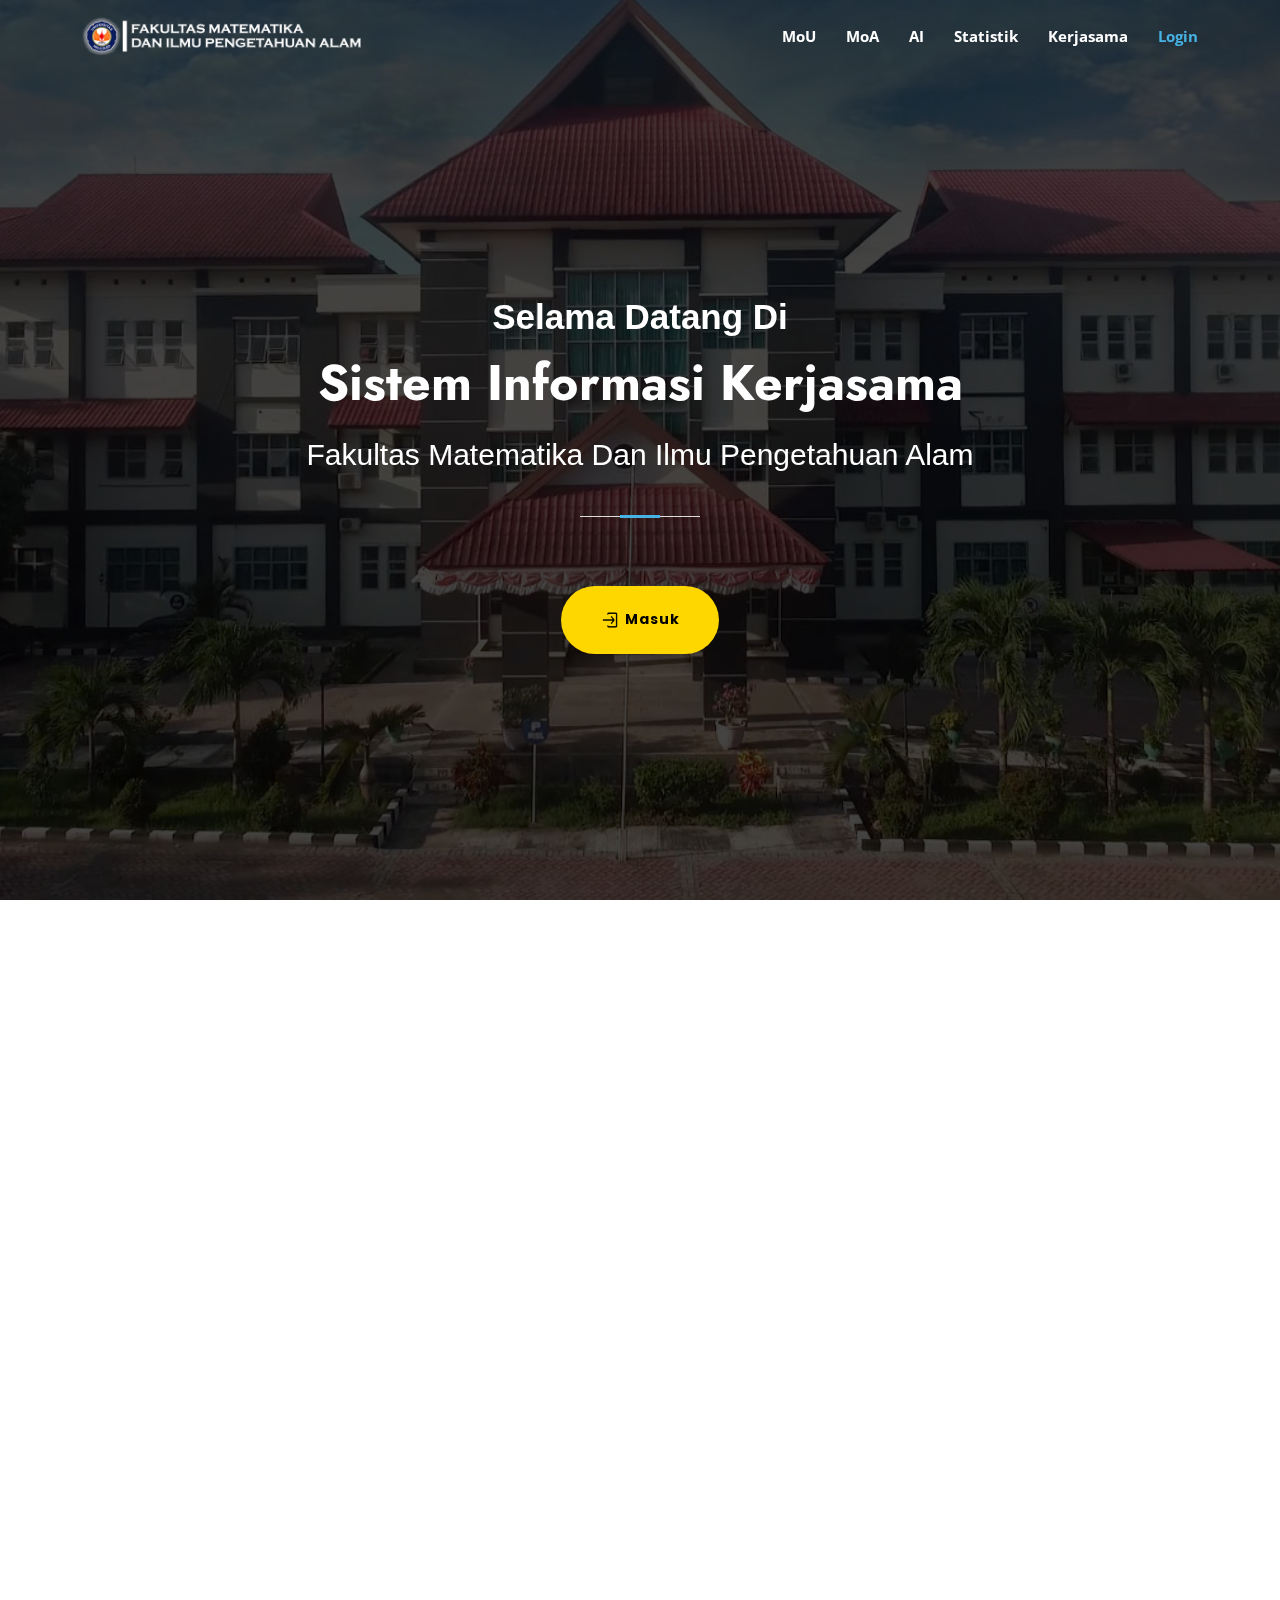
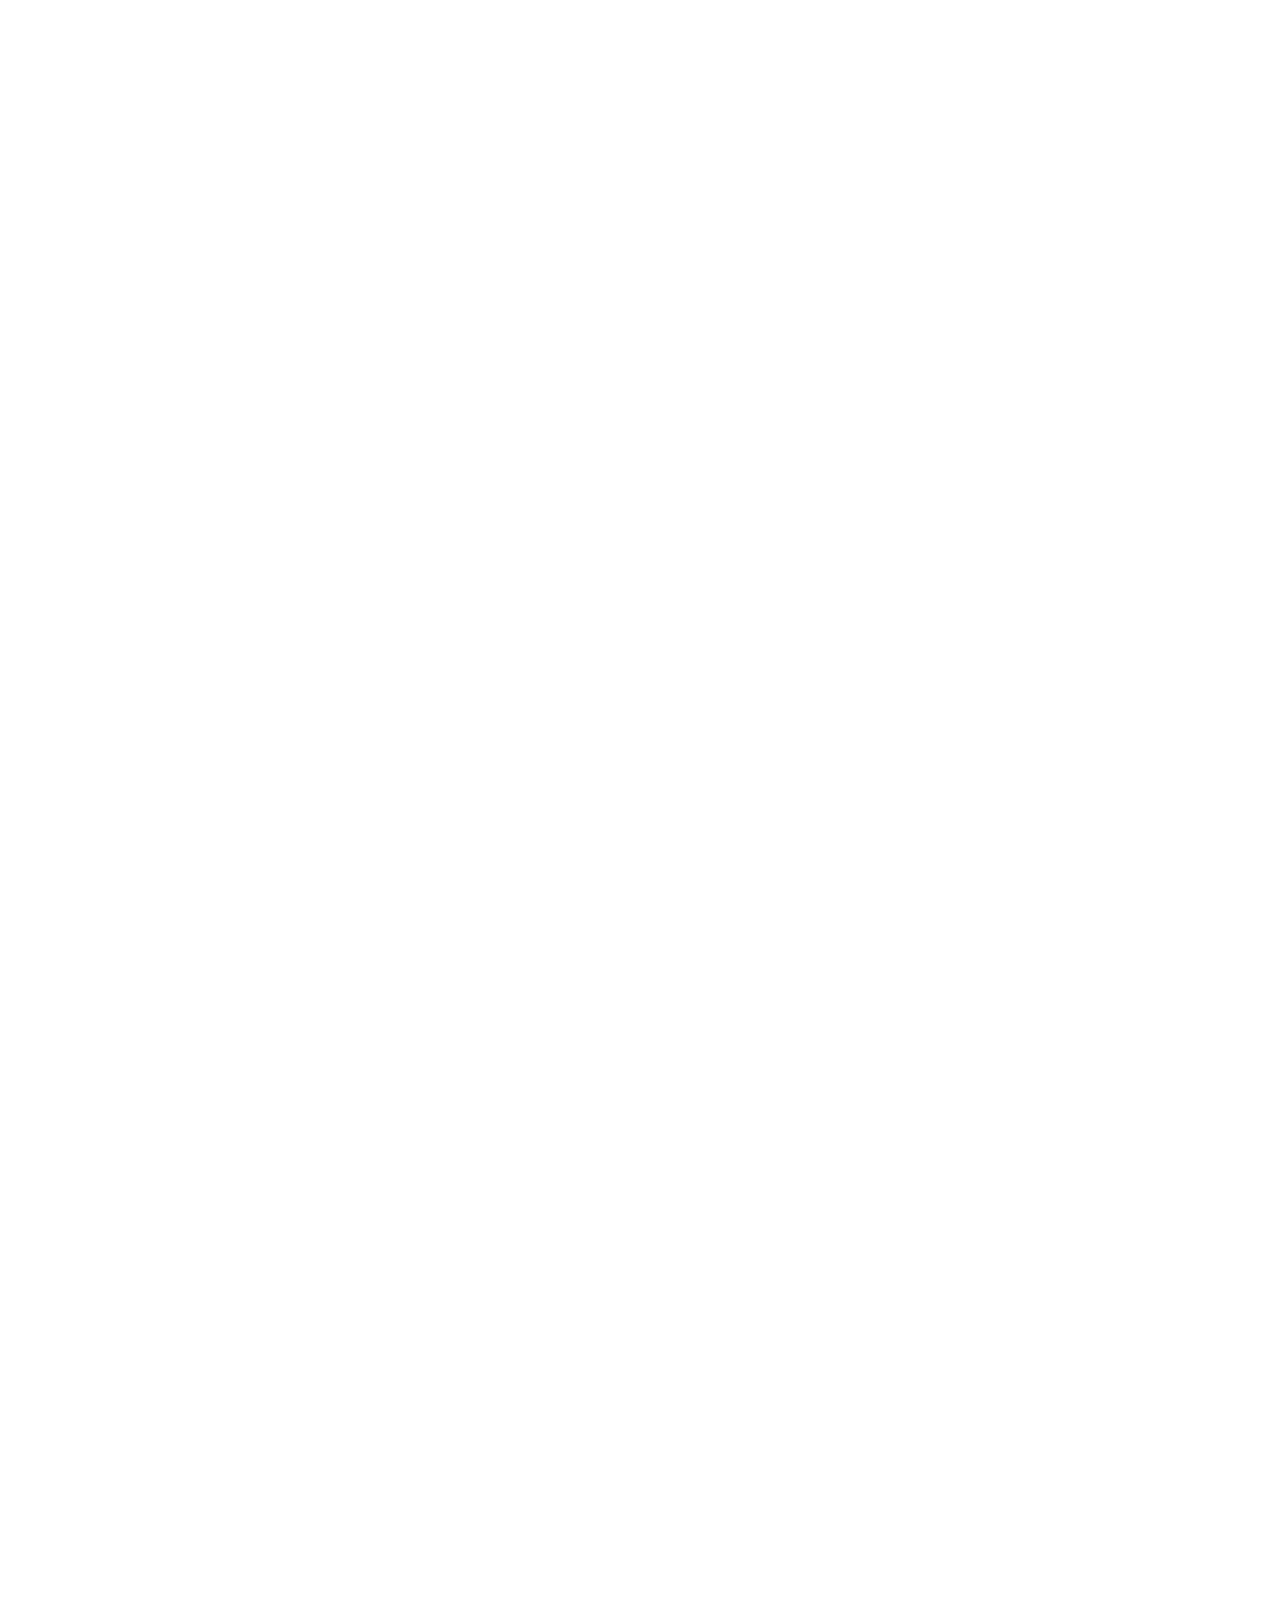
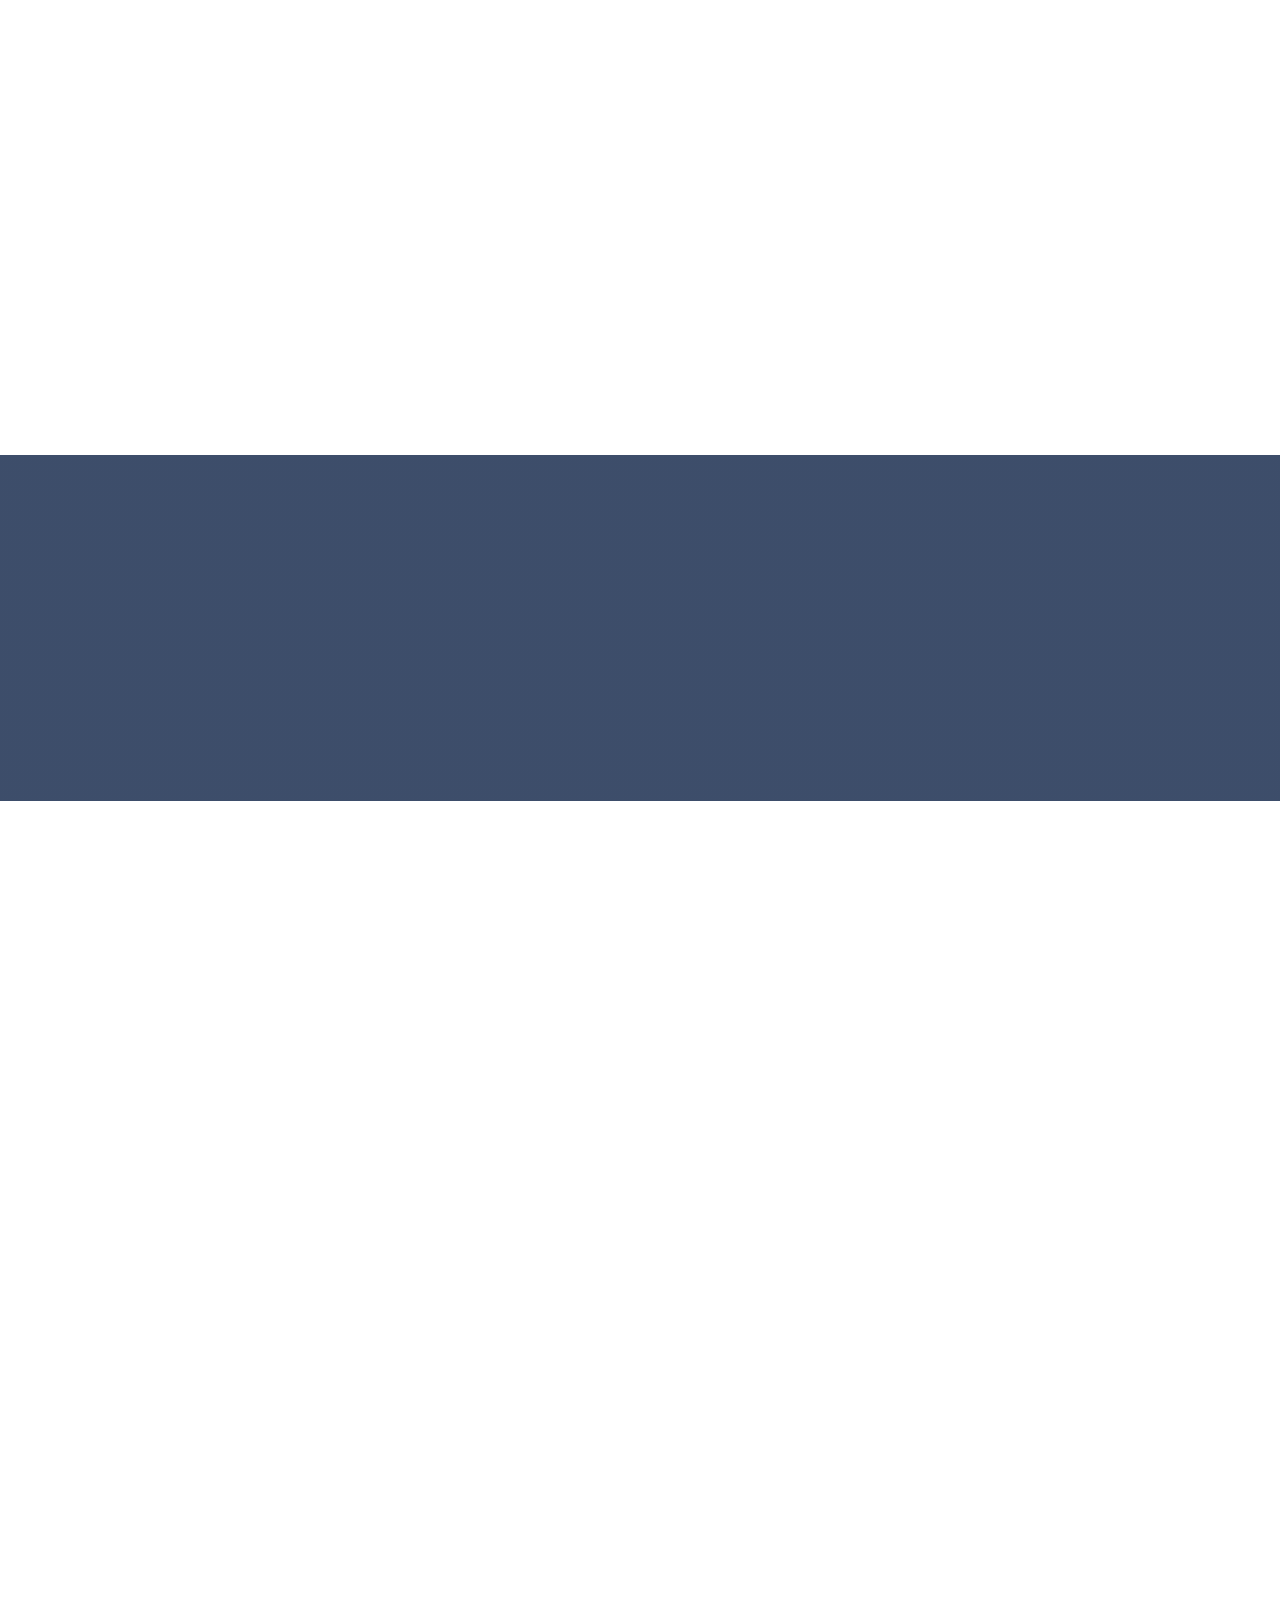
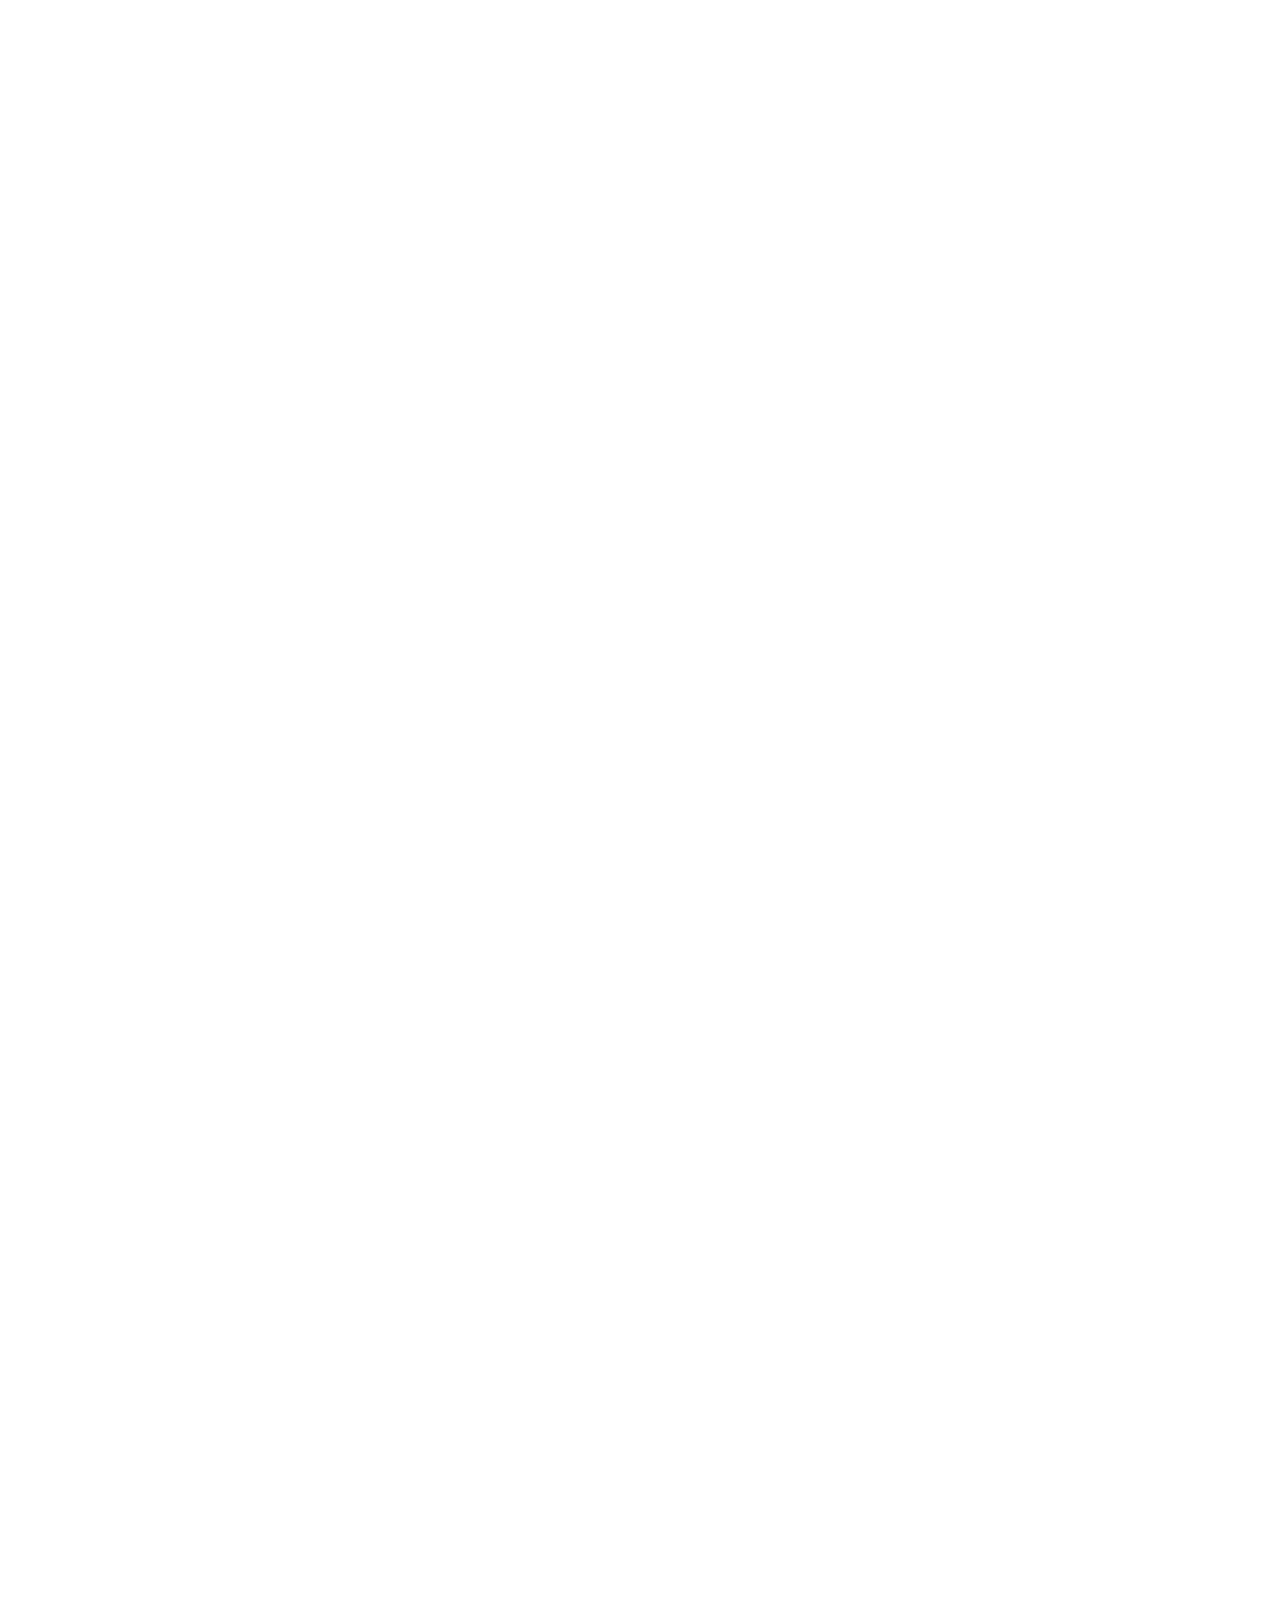
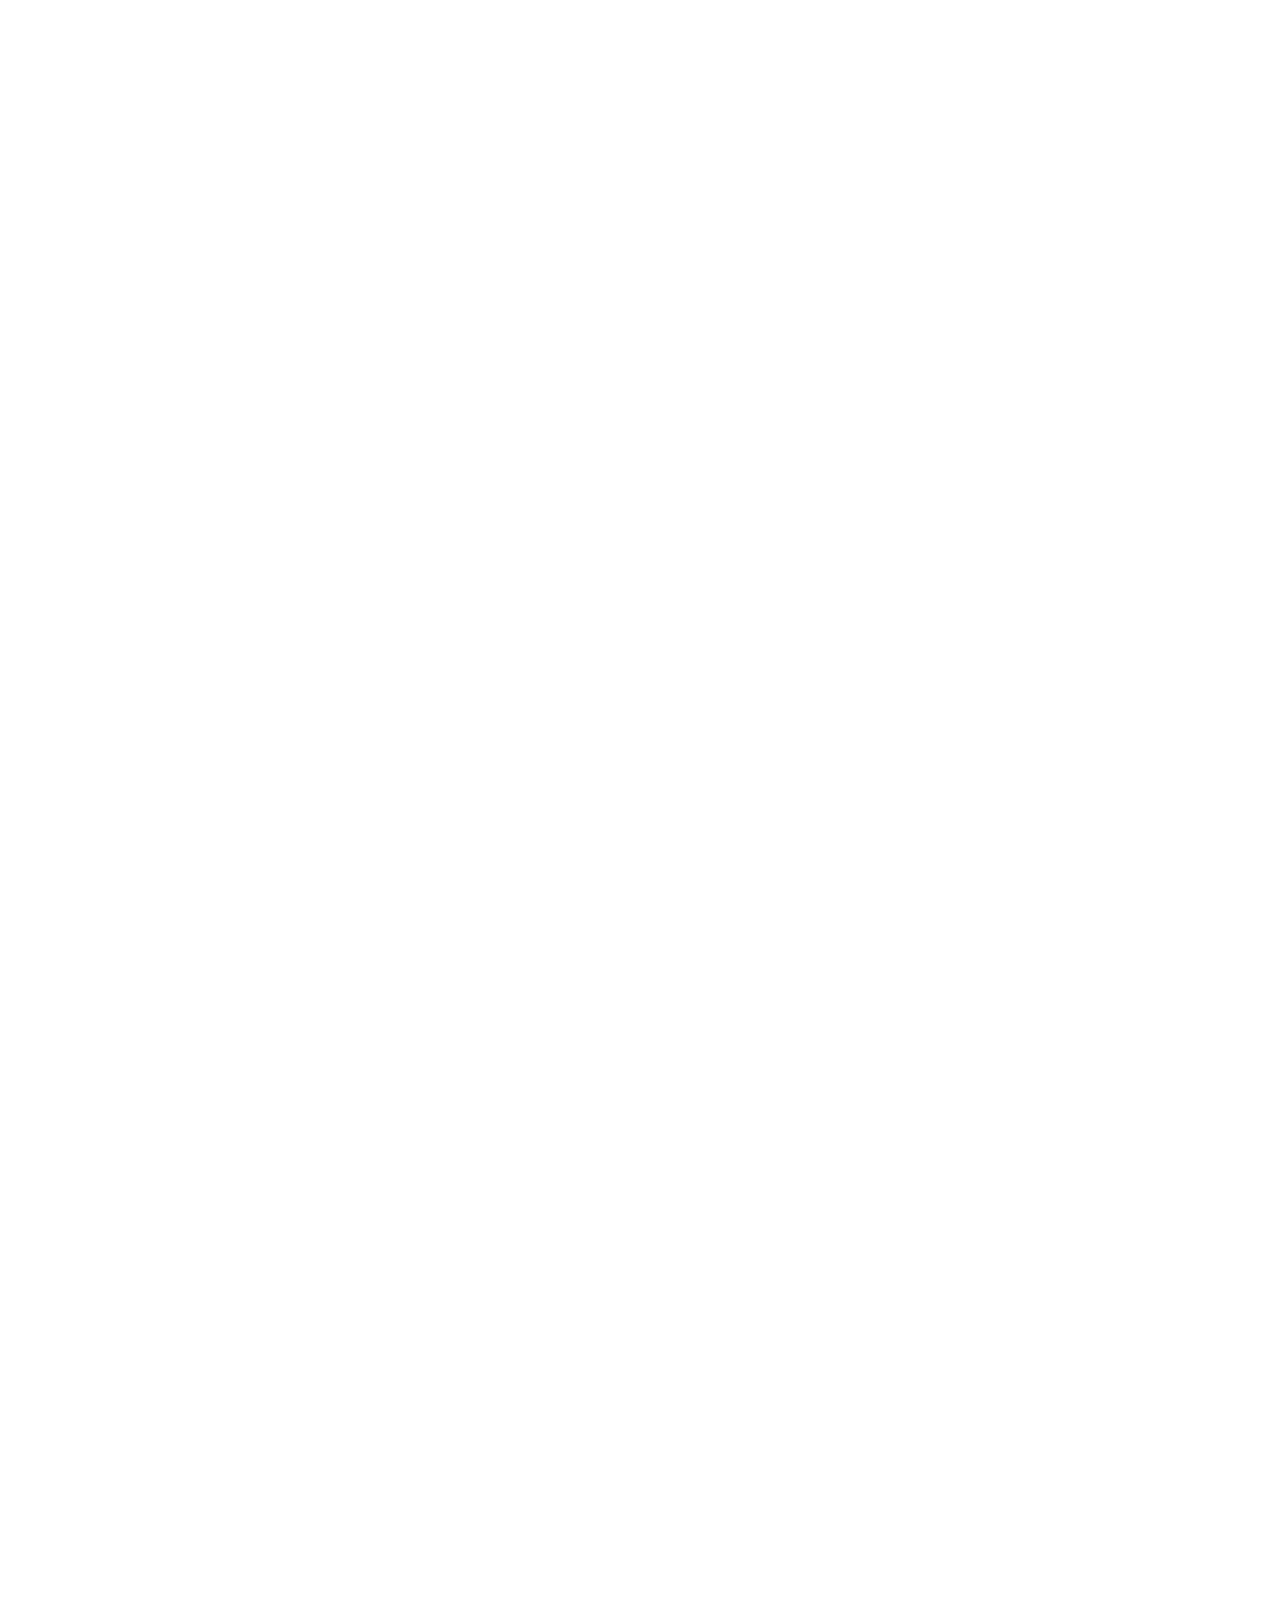
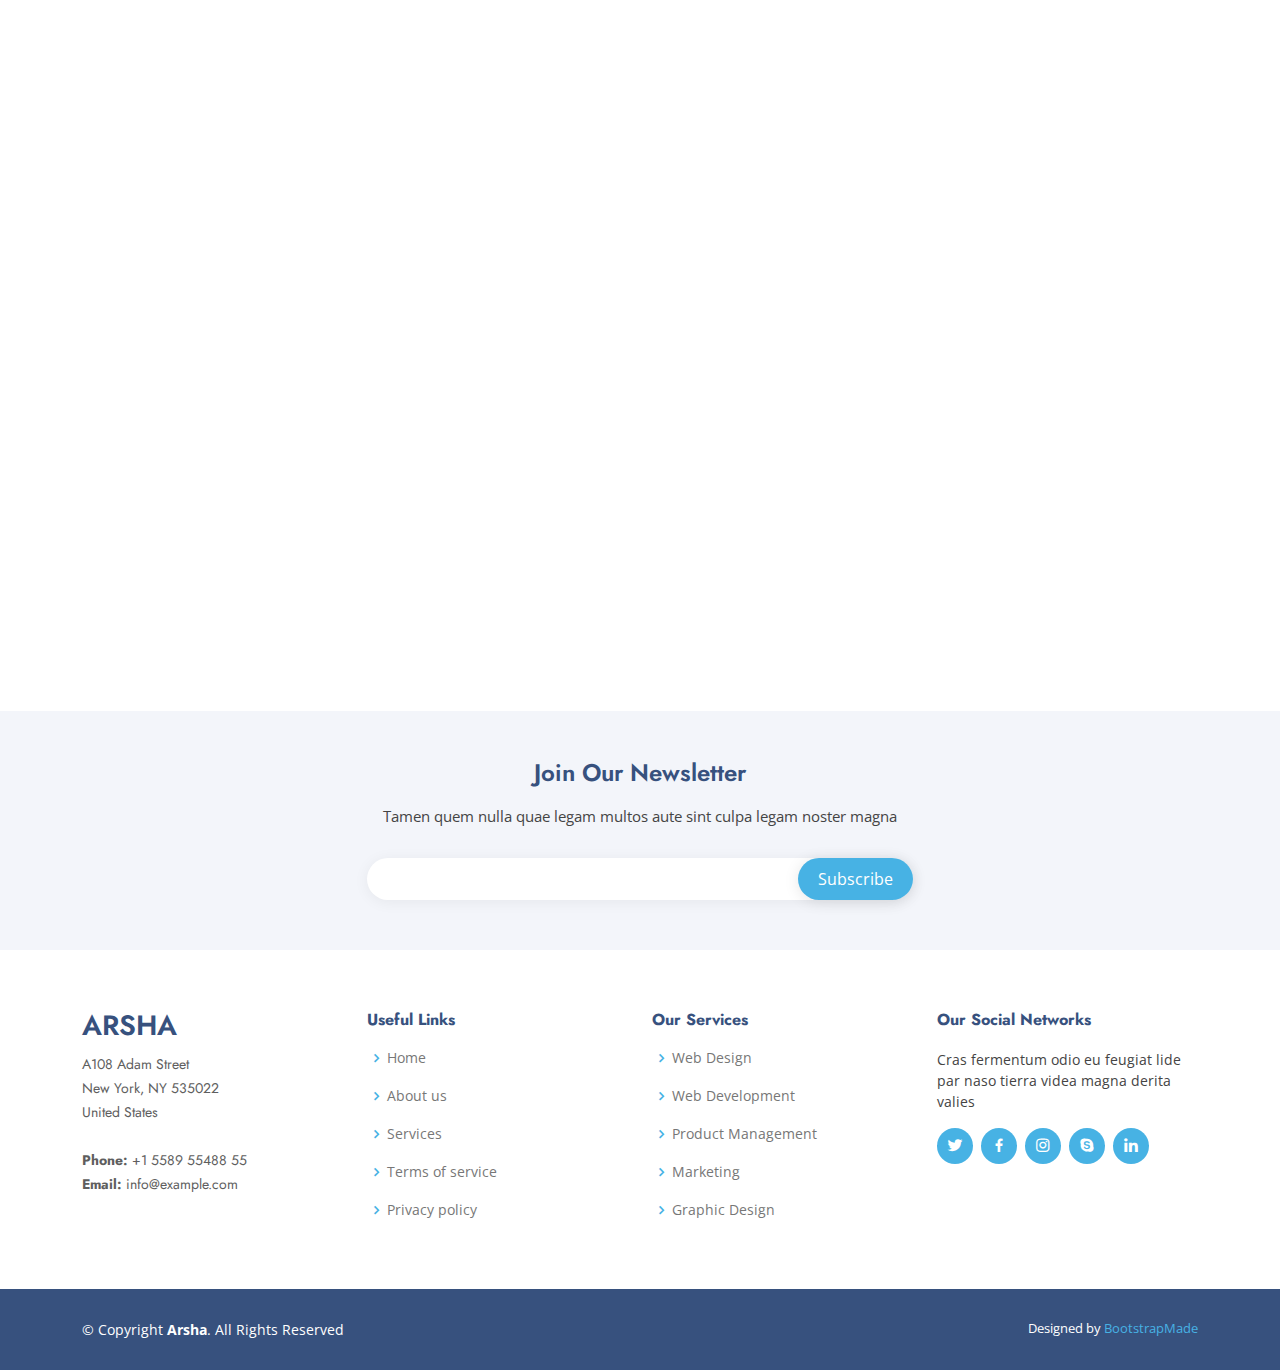
==== index.html @ f2a4d10b "commit" ====
<!DOCTYPE html>
<html lang="en">

<head>
    <meta charset="utf-8">
    <meta content="width=device-width, initial-scale=1.0" name="viewport">

    <title>Arsha Bootstrap Template - Index</title>
    <meta content="" name="description">
    <meta content="" name="keywords">

    <!-- Favicons -->
    <link href="assets/img/favicon.png" rel="icon">
    <link href="assets/img/apple-touch-icon.png" rel="apple-touch-icon">

    <!-- Google Fonts -->
    <link
        href="https://fonts.googleapis.com/css?family=Open+Sans:300,300i,400,400i,600,600i,700,700i|Jost:300,300i,400,400i,500,500i,600,600i,700,700i|Poppins:300,300i,400,400i,500,500i,600,600i,700,700i"
        rel="stylesheet">

    <!-- Vendor CSS Files -->
    <link href="assets/vendor/aos/aos.css" rel="stylesheet">
    <link href="assets/vendor/bootstrap/css/bootstrap.min.css" rel="stylesheet">
    <link href="assets/vendor/bootstrap-icons/bootstrap-icons.css" rel="stylesheet">
    <link href="assets/vendor/boxicons/css/boxicons.min.css" rel="stylesheet">
    <link href="assets/vendor/glightbox/css/glightbox.min.css" rel="stylesheet">
    <link href="assets/vendor/remixicon/remixicon.css" rel="stylesheet">
    <link href="assets/vendor/swiper/swiper-bundle.min.css" rel="stylesheet">

    <link href="assets/css/style.css" rel="stylesheet">

</head>

<body>

    <!-- ======= Header ======= -->
    <header id="header" class="fixed-top ">
        <div class="container d-flex align-items-center">

            <h1 class="logo me-auto">
                <a href="index.html">
                    <img src="assets/img/logo-mipa.png"alt="">
                </a>
            </h1>

            <!-- .navbar -->
            <nav id="navbar" class="navbar">
                <ul>
                    
                    <li><a class="nav-link scrollto" href="">MoU</a></li>
                    <li><a class="nav-link scrollto" href="">MoA</a></li>
                    <li><a class="nav-link scrollto" href="">AI</a></li>
                    
                    <li><a class="nav-link scrollto " href="#lani">Statistik</a></li>
                    <li><a class="nav-link scrollto" href="#about">Kerjasama</a></li>
                    <li><a class="nav-link scrollto" href="#hero">Login</a></li>
                </ul>
                <i class="bi bi-list mobile-nav-toggle"></i>
            </nav>
            <!-- End navbar -->

        </div>
    </header><!-- End Header -->

    <!-- ======= Hero Section ======= -->
    <section id="hero" class="d-flex align-items-center">

        <div class="container">
            <div class="row">
                <div class=" col-lg-12 d-flex flex-column d-flex flex-column justify-content-center pt-4 pt-lg-0 order-2 order-lg-1 "
                    data-aos="fade-up" data-aos-delay="200">
                    <div class="text-lg fs-1">
                        <h2>Selama Datang Di</h2>
                        <h1>Sistem Informasi Kerjasama</h1>
                        <h3 class="container-sm">Fakultas Matematika Dan Ilmu Pengetahuan Alam</h3>
                        <div class="section-title ">
                            <h2></h2>
                            <a href="#" type="button" class="btn-learn-more scrollto m-auto btn-lg mt-5">
                                <img src="assets/img/loginya.png" alt="" width="20"
                                    height="20">
                                <b class="mr-5">Masuk</b>
                            </a>
                        </div>
                    </div>

                </div>
            </div>

        </div>
        </div>
    </section><!-- End Hero -->

    <section id="services" class="services section-bg">
        <div class="container text-center" data-aos="fade-up">
            <div class="section-title">
                <h2>Data Kerjasama</h2>
            </div>

            <div class="row " >
                
                <div class="col-xl-4 col-md-12  mb-4  align-items-stretch mt-4 mt-md-0" data-aos="zoom-in" 
                    data-aos-delay="100" >
                    <div class="icon-box " >
                        <h4><a >MOU</a></h4>
                        <p>Memorandum of Understanding</p>
                        <div class="row mt-3 justify-content-center">
                            <div class="col-5 bor m-2">
                                <h3>20</h3>
                                <p class="ca">Nasional</p>
                            </div>
                            
                            <div class="col-5 bor m-2">
                                 <h3>50</h3>
                                 <p class="ca">Internasional</p>
                            </div>
                            <a href="" type class="lihat-data col-6">
                                <div class="content">
                                     <img src="assets/img/lihat.png" alt="">
                                     Lihat Data
                                </div>
                            </a>
                        </div>
                    </div>
                </div>
                <div class="col-xl-4 col-md-12 mb-4  mt-4 mt-md-0" data-aos="zoom-in" 
                    data-aos-delay="100" >
                    <div class="icon-box" >
                        <h4><a href="">MOA</a></h4>
                        <p>Memorandum of Agreements </p>
                        <div class="row mt-3 justify-content-center">
                            <div class="col-5 bor m-2">
                                <h3>20</h3>
                                <p class="ca">Nasional</p>
                            </div>
                            <div class="col-5 bor m-2">
                                 <h3>50</h3>
                                 <p class="ca ">Internasional</p>
                            </div>
                            <a href="" type class="lihat-data col-6">
                                <div class="content">
                                     <img src="assets/img/lihat.png" alt="">
                                     Lihat Data
                                </div>
                            </a>
                          </div>   
                                               
                    </div>
                </div>
                <div class="col-xl-4 col-md-12 mb-4  align-items-stretch mt-4 mt-md-0" data-aos="zoom-in" 
                    data-aos-delay="100" >
                    <div class="icon-box" >
                        <h4><a href="">IA</a></h4>
                        <p>Implementation Agreement</p>
                        <div class="row mt-3 justify-content-center" >
                            <div class="col-5 bor m-2">
                                <h3>20</h3>
                                <div class="ca">Nasional</div>
                            </div>
                            <div class="col-5 bor m-2">
                                 <h3>50</h3>
                                 <div class="ca">Internasional</div>
                            </div>
                            <a href="" type class="lihat-data col-5">
                                <div class="content">
                                     <img src="assets/img/lihat.png" alt="">
                                     Lihat Data
                                </div>
                            </a>
                          </div>
                    </div>
                </div>
                
            </div>

        </div>
    </section><!-- End Services Section -->






    <main id="main">

       

        <!-- ======= About Us Section ======= -->
        <section id="about" class="about">
            <div class="container" data-aos="fade-up">

                <div class="section-title">
                    <h2>About Us</h2>
                </div>

                <div class="row content">
                    <div class="col-lg-6">
                        <p>
                            Lorem ipsum dolor sit amet, consectetur adipiscing elit, sed do eiusmod tempor incididunt ut
                            labore et dolore
                            magna aliqua.
                        </p>
                        <ul>
                            <li><i class="ri-check-double-line"></i> Ullamco laboris nisi ut aliquip ex ea commodo
                                consequat</li>
                            <li><i class="ri-check-double-line"></i> Duis aute irure dolor in reprehenderit in
                                voluptate velit</li>
                            <li><i class="ri-check-double-line"></i> Ullamco laboris nisi ut aliquip ex ea commodo
                                consequat</li>
                        </ul>
                    </div>
                    <div class="col-lg-6 pt-4 pt-lg-0">
                        <p>
                            Ullamco laboris nisi ut aliquip ex ea commodo consequat. Duis aute irure dolor in
                            reprehenderit in voluptate
                            velit esse cillum dolore eu fugiat nulla pariatur. Excepteur sint occaecat cupidatat non
                            proident, sunt in
                            culpa qui officia deserunt mollit anim id est laborum.
                        </p>
                        <a href="#" class="btn-learn-more">Learn More</a>
                    </div>
                </div>

            </div>
        </section><!-- End About Us Section -->

        <!-- ======= Why Us Section ======= -->
        <section id="why-us" class="why-us section-bg">
            <div class="container-fluid" data-aos="fade-up">

                <div class="row">

                    <div
                        class="col-lg-7 d-flex flex-column justify-content-center align-items-stretch  order-2 order-lg-1">

                        <div class="content">
                            <h3>Eum ipsam laborum deleniti <strong>velit pariatur architecto aut nihil</strong></h3>
                            <p>
                                Lorem ipsum dolor sit amet, consectetur adipiscing elit, sed do eiusmod tempor
                                incididunt ut labore et dolore magna aliqua. Duis aute irure dolor in reprehenderit
                            </p>
                        </div>

                        <div class="accordion-list">
                            <ul>
                                <li>
                                    <a data-bs-toggle="collapse" class="collapse"
                                        data-bs-target="#accordion-list-1"><span>01</span> Non consectetur a erat nam
                                        at lectus urna duis? <i class="bx bx-chevron-down icon-show"></i><i
                                            class="bx bx-chevron-up icon-close"></i></a>
                                    <div id="accordion-list-1" class="collapse show"
                                        data-bs-parent=".accordion-list">
                                        <p>
                                            Feugiat pretium nibh ipsum consequat. Tempus iaculis urna id volutpat lacus
                                            laoreet non curabitur gravida. Venenatis lectus magna fringilla urna
                                            porttitor rhoncus dolor purus non.
                                        </p>
                                    </div>
                                </li>

                                <li>
                                    <a data-bs-toggle="collapse" data-bs-target="#accordion-list-2"
                                        class="collapsed"><span>02</span> Feugiat scelerisque varius morbi enim nunc?
                                        <i class="bx bx-chevron-down icon-show"></i><i
                                            class="bx bx-chevron-up icon-close"></i></a>
                                    <div id="accordion-list-2" class="collapse" data-bs-parent=".accordion-list">
                                        <p>
                                            Dolor sit amet consectetur adipiscing elit pellentesque habitant morbi. Id
                                            interdum velit laoreet id donec ultrices. Fringilla phasellus faucibus
                                            scelerisque eleifend donec pretium. Est pellentesque elit ullamcorper
                                            dignissim. Mauris ultrices eros in cursus turpis massa tincidunt dui.
                                        </p>
                                    </div>
                                </li>

                                <li>
                                    <a data-bs-toggle="collapse" data-bs-target="#accordion-list-3"
                                        class="collapsed"><span>03</span> Dolor sit amet consectetur adipiscing elit?
                                        <i class="bx bx-chevron-down icon-show"></i><i
                                            class="bx bx-chevron-up icon-close"></i></a>
                                    <div id="accordion-list-3" class="collapse" data-bs-parent=".accordion-list">
                                        <p>
                                            Eleifend mi in nulla posuere sollicitudin aliquam ultrices sagittis orci.
                                            Faucibus pulvinar elementum integer enim. Sem nulla pharetra diam sit amet
                                            nisl suscipit. Rutrum tellus pellentesque eu tincidunt. Lectus urna duis
                                            convallis convallis tellus. Urna molestie at elementum eu facilisis sed odio
                                            morbi quis
                                        </p>
                                    </div>
                                </li>

                            </ul>
                        </div>

                    </div>

                    <div class="col-lg-5 align-items-stretch order-1 order-lg-2 img"
                        style='background-image: url("assets/img/why-us.png");' data-aos="zoom-in"
                        data-aos-delay="150">&nbsp;</div>
                </div>

            </div>
        </section><!-- End Why Us Section -->

        <!-- ======= Skills Section ======= -->
        <section id="skills" class="skills">
            <div class="container" data-aos="fade-up">

                <div class="row">
                    <div class="col-lg-6 d-flex align-items-center" data-aos="fade-right" data-aos-delay="100">
                        <img src="assets/img/skills.png" class="img-fluid" alt="">
                    </div>
                    <div class="col-lg-6 pt-4 pt-lg-0 content" data-aos="fade-left" data-aos-delay="100">
                        <h3>Voluptatem dignissimos provident quasi corporis voluptates</h3>
                        <p class="fst-italic">
                            Lorem ipsum dolor sit amet, consectetur adipiscing elit, sed do eiusmod tempor incididunt ut
                            labore et dolore
                            magna aliqua.
                        </p>

                        <div class="skills-content">

                            <div class="progress">
                                <span class="skill">HTML <i class="val">100%</i></span>
                                <div class="progress-bar-wrap">
                                    <div class="progress-bar" role="progressbar" aria-valuenow="100"
                                        aria-valuemin="0" aria-valuemax="100"></div>
                                </div>
                            </div>

                            <div class="progress">
                                <span class="skill">CSS <i class="val">90%</i></span>
                                <div class="progress-bar-wrap">
                                    <div class="progress-bar" role="progressbar" aria-valuenow="90"
                                        aria-valuemin="0" aria-valuemax="100"></div>
                                </div>
                            </div>

                            <div class="progress">
                                <span class="skill">JavaScript <i class="val">75%</i></span>
                                <div class="progress-bar-wrap">
                                    <div class="progress-bar" role="progressbar" aria-valuenow="75"
                                        aria-valuemin="0" aria-valuemax="100"></div>
                                </div>
                            </div>

                            <div class="progress">
                                <span class="skill">Photoshop <i class="val">55%</i></span>
                                <div class="progress-bar-wrap">
                                    <div class="progress-bar" role="progressbar" aria-valuenow="55"
                                        aria-valuemin="0" aria-valuemax="100"></div>
                                </div>
                            </div>

                        </div>

                    </div>
                </div>

            </div>
        </section><!-- End Skills Section -->

        <!-- ======= Services Section ======= -->
        <section id="services" class="services section-bg">
            <div class="container" data-aos="fade-up">

                <div class="section-title">
                    <h2>Services</h2>
                    <p>Magnam dolores commodi suscipit. Necessitatibus eius consequatur ex aliquid fuga eum quidem. Sit
                        sint consectetur velit. Quisquam quos quisquam cupiditate. Et nemo qui impedit suscipit alias
                        ea. Quia fugiat sit in iste officiis commodi quidem hic quas.</p>
                </div>

                <div class="row">
                    <div class="col-xl-3 col-md-6 d-flex align-items-stretch" data-aos="zoom-in"
                        data-aos-delay="100">
                        <div class="icon-box">
                            <div class="icon"><i class="bx bxl-dribbble"></i></div>
                            <h4><a href="">Lorem Ipsum</a></h4>
                            <p>Voluptatum deleniti atque corrupti quos dolores et quas molestias excepturi</p>
                        </div>
                    </div>

                    <div class="col-xl-3 col-md-6 d-flex align-items-stretch mt-4 mt-md-0" data-aos="zoom-in"
                        data-aos-delay="200">
                        <div class="icon-box">
                            <div class="icon"><i class="bx bx-file"></i></div>
                            <h4><a href="">Sed ut perspici</a></h4>
                            <p>Duis aute irure dolor in reprehenderit in voluptate velit esse cillum dolore</p>
                        </div>
                    </div>

                    <div class="col-xl-3 col-md-6 d-flex align-items-stretch mt-4 mt-xl-0" data-aos="zoom-in"
                        data-aos-delay="300">
                        <div class="icon-box">
                            <div class="icon"><i class="bx bx-tachometer"></i></div>
                            <h4><a href="">Magni Dolores</a></h4>
                            <p>Excepteur sint occaecat cupidatat non proident, sunt in culpa qui officia</p>
                        </div>
                    </div>

                    <div class="col-xl-3 col-md-6 d-flex align-items-stretch mt-4 mt-xl-0" data-aos="zoom-in"
                        data-aos-delay="400">
                        <div class="icon-box">
                            <div class="icon"><i class="bx bx-layer"></i></div>
                            <h4><a href="">Nemo Enim</a></h4>
                            <p>At vero eos et accusamus et iusto odio dignissimos ducimus qui blanditiis</p>
                        </div>
                    </div>

                </div>

            </div>
        </section><!-- End Services Section -->

        <!-- ======= Cta Section ======= -->
        <section id="cta" class="cta">
            <div class="container" data-aos="zoom-in">

                <div class="row">
                    <div class="col-lg-9 text-center text-lg-start">
                        <h3>Call To Action</h3>
                        <p> Duis aute irure dolor in reprehenderit in voluptate velit esse cillum dolore eu fugiat nulla
                            pariatur. Excepteur sint occaecat cupidatat non proident, sunt in culpa qui officia deserunt
                            mollit anim id est laborum.</p>
                    </div>
                    <div class="col-lg-3 cta-btn-container text-center">
                        <a class="cta-btn align-middle" href="#">Call To Action</a>
                    </div>
                </div>

            </div>
        </section><!-- End Cta Section -->

        <!-- ======= Portfolio Section ======= -->
        <section id="portfolio" class="portfolio">
            <div class="container" data-aos="fade-up">

                <div class="section-title">
                    <h2>Portfolio</h2>
                    <p>Magnam dolores commodi suscipit. Necessitatibus eius consequatur ex aliquid fuga eum quidem. Sit
                        sint consectetur velit. Quisquam quos quisquam cupiditate. Et nemo qui impedit suscipit alias
                        ea. Quia fugiat sit in iste officiis commodi quidem hic quas.</p>
                </div>

                <ul id="portfolio-flters" class="d-flex justify-content-center" data-aos="fade-up"
                    data-aos-delay="100">
                    <li data-filter="*" class="filter-active">All</li>
                    <li data-filter=".filter-app">App</li>
                    <li data-filter=".filter-card">Card</li>
                    <li data-filter=".filter-web">Web</li>
                </ul>

                <div class="row portfolio-container" data-aos="fade-up" data-aos-delay="200">

                    <div class="col-lg-4 col-md-6 portfolio-item filter-app">
                        <div class="portfolio-img"><img src="assets/img/portfolio/portfolio-1.jpg" class="img-fluid"
                                alt=""></div>
                        <div class="portfolio-info">
                            <h4>App 1</h4>
                            <p>App</p>
                            <a href="assets/img/portfolio/portfolio-1.jpg" data-gallery="portfolioGallery"
                                class="portfolio-lightbox preview-link" title="App 1"><i class="bx bx-plus"></i></a>
                            <a href="portfolio-details.html" class="details-link" title="More Details"><i
                                    class="bx bx-link"></i></a>
                        </div>
                    </div>

                    <div class="col-lg-4 col-md-6 portfolio-item filter-web">
                        <div class="portfolio-img"><img src="assets/img/portfolio/portfolio-2.jpg" class="img-fluid"
                                alt=""></div>
                        <div class="portfolio-info">
                            <h4>Web 3</h4>
                            <p>Web</p>
                            <a href="assets/img/portfolio/portfolio-2.jpg" data-gallery="portfolioGallery"
                                class="portfolio-lightbox preview-link" title="Web 3"><i class="bx bx-plus"></i></a>
                            <a href="portfolio-details.html" class="details-link" title="More Details"><i
                                    class="bx bx-link"></i></a>
                        </div>
                    </div>

                    <div class="col-lg-4 col-md-6 portfolio-item filter-app">
                        <div class="portfolio-img"><img src="assets/img/portfolio/portfolio-3.jpg" class="img-fluid"
                                alt=""></div>
                        <div class="portfolio-info">
                            <h4>App 2</h4>
                            <p>App</p>
                            <a href="assets/img/portfolio/portfolio-3.jpg" data-gallery="portfolioGallery"
                                class="portfolio-lightbox preview-link" title="App 2"><i class="bx bx-plus"></i></a>
                            <a href="portfolio-details.html" class="details-link" title="More Details"><i
                                    class="bx bx-link"></i></a>
                        </div>
                    </div>

                    <div class="col-lg-4 col-md-6 portfolio-item filter-card">
                        <div class="portfolio-img"><img src="assets/img/portfolio/portfolio-4.jpg" class="img-fluid"
                                alt=""></div>
                        <div class="portfolio-info">
                            <h4>Card 2</h4>
                            <p>Card</p>
                            <a href="assets/img/portfolio/portfolio-4.jpg" data-gallery="portfolioGallery"
                                class="portfolio-lightbox preview-link" title="Card 2"><i class="bx bx-plus"></i></a>
                            <a href="portfolio-details.html" class="details-link" title="More Details"><i
                                    class="bx bx-link"></i></a>
                        </div>
                    </div>

                    <div class="col-lg-4 col-md-6 portfolio-item filter-web">
                        <div class="portfolio-img"><img src="assets/img/portfolio/portfolio-5.jpg" class="img-fluid"
                                alt=""></div>
                        <div class="portfolio-info">
                            <h4>Web 2</h4>
                            <p>Web</p>
                            <a href="assets/img/portfolio/portfolio-5.jpg" data-gallery="portfolioGallery"
                                class="portfolio-lightbox preview-link" title="Web 2"><i class="bx bx-plus"></i></a>
                            <a href="portfolio-details.html" class="details-link" title="More Details"><i
                                    class="bx bx-link"></i></a>
                        </div>
                    </div>

                    <div class="col-lg-4 col-md-6 portfolio-item filter-app">
                        <div class="portfolio-img"><img src="assets/img/portfolio/portfolio-6.jpg" class="img-fluid"
                                alt=""></div>
                        <div class="portfolio-info">
                            <h4>App 3</h4>
                            <p>App</p>
                            <a href="assets/img/portfolio/portfolio-6.jpg" data-gallery="portfolioGallery"
                                class="portfolio-lightbox preview-link" title="App 3"><i class="bx bx-plus"></i></a>
                            <a href="portfolio-details.html" class="details-link" title="More Details"><i
                                    class="bx bx-link"></i></a>
                        </div>
                    </div>

                    <div class="col-lg-4 col-md-6 portfolio-item filter-card">
                        <div class="portfolio-img"><img src="assets/img/portfolio/portfolio-7.jpg" class="img-fluid"
                                alt=""></div>
                        <div class="portfolio-info">
                            <h4>Card 1</h4>
                            <p>Card</p>
                            <a href="assets/img/portfolio/portfolio-7.jpg" data-gallery="portfolioGallery"
                                class="portfolio-lightbox preview-link" title="Card 1"><i class="bx bx-plus"></i></a>
                            <a href="portfolio-details.html" class="details-link" title="More Details"><i
                                    class="bx bx-link"></i></a>
                        </div>
                    </div>

                    <div class="col-lg-4 col-md-6 portfolio-item filter-card">
                        <div class="portfolio-img"><img src="assets/img/portfolio/portfolio-8.jpg" class="img-fluid"
                                alt=""></div>
                        <div class="portfolio-info">
                            <h4>Card 3</h4>
                            <p>Card</p>
                            <a href="assets/img/portfolio/portfolio-8.jpg" data-gallery="portfolioGallery"
                                class="portfolio-lightbox preview-link" title="Card 3"><i class="bx bx-plus"></i></a>
                            <a href="portfolio-details.html" class="details-link" title="More Details"><i
                                    class="bx bx-link"></i></a>
                        </div>
                    </div>

                    <div class="col-lg-4 col-md-6 portfolio-item filter-web">
                        <div class="portfolio-img"><img src="assets/img/portfolio/portfolio-9.jpg" class="img-fluid"
                                alt=""></div>
                        <div class="portfolio-info">
                            <h4>Web 3</h4>
                            <p>Web</p>
                            <a href="assets/img/portfolio/portfolio-9.jpg" data-gallery="portfolioGallery"
                                class="portfolio-lightbox preview-link" title="Web 3"><i class="bx bx-plus"></i></a>
                            <a href="portfolio-details.html" class="details-link" title="More Details"><i
                                    class="bx bx-link"></i></a>
                        </div>
                    </div>

                </div>

            </div>
        </section><!-- End Portfolio Section -->

        <!-- ======= Team Section ======= -->
        <section id="team" class="team section-bg">
            <div class="container" data-aos="fade-up">

                <div class="section-title">
                    <h2>Team</h2>
                    <p>Magnam dolores commodi suscipit. Necessitatibus eius consequatur ex aliquid fuga eum quidem. Sit
                        sint consectetur velit. Quisquam quos quisquam cupiditate. Et nemo qui impedit suscipit alias
                        ea. Quia fugiat sit in iste officiis commodi quidem hic quas.</p>
                </div>

                <div class="row">

                    <div class="col-lg-6">
                        <div class="member d-flex align-items-start" data-aos="zoom-in" data-aos-delay="100">
                            <div class="pic"><img src="assets/img/team/team-1.jpg" class="img-fluid"
                                    alt=""></div>
                            <div class="member-info">
                                <h4>Walter White</h4>
                                <span>Chief Executive Officer</span>
                                <p>Explicabo voluptatem mollitia et repellat qui dolorum quasi</p>
                                <div class="social">
                                    <a href=""><i class="ri-twitter-fill"></i></a>
                                    <a href=""><i class="ri-facebook-fill"></i></a>
                                    <a href=""><i class="ri-instagram-fill"></i></a>
                                    <a href=""> <i class="ri-linkedin-box-fill"></i> </a>
                                </div>
                            </div>
                        </div>
                    </div>

                    <div class="col-lg-6 mt-4 mt-lg-0">
                        <div class="member d-flex align-items-start" data-aos="zoom-in" data-aos-delay="200">
                            <div class="pic"><img src="assets/img/team/team-2.jpg" class="img-fluid"
                                    alt=""></div>
                            <div class="member-info">
                                <h4>Sarah Jhonson</h4>
                                <span>Product Manager</span>
                                <p>Aut maiores voluptates amet et quis praesentium qui senda para</p>
                                <div class="social">
                                    <a href=""><i class="ri-twitter-fill"></i></a>
                                    <a href=""><i class="ri-facebook-fill"></i></a>
                                    <a href=""><i class="ri-instagram-fill"></i></a>
                                    <a href=""> <i class="ri-linkedin-box-fill"></i> </a>
                                </div>
                            </div>
                        </div>
                    </div>

                    <div class="col-lg-6 mt-4">
                        <div class="member d-flex align-items-start" data-aos="zoom-in" data-aos-delay="300">
                            <div class="pic"><img src="assets/img/team/team-3.jpg" class="img-fluid"
                                    alt=""></div>
                            <div class="member-info">
                                <h4>William Anderson</h4>
                                <span>CTO</span>
                                <p>Quisquam facilis cum velit laborum corrupti fuga rerum quia</p>
                                <div class="social">
                                    <a href=""><i class="ri-twitter-fill"></i></a>
                                    <a href=""><i class="ri-facebook-fill"></i></a>
                                    <a href=""><i class="ri-instagram-fill"></i></a>
                                    <a href=""> <i class="ri-linkedin-box-fill"></i> </a>
                                </div>
                            </div>
                        </div>
                    </div>

                    <div class="col-lg-6 mt-4">
                        <div class="member d-flex align-items-start" data-aos="zoom-in" data-aos-delay="400">
                            <div class="pic"><img src="assets/img/team/team-4.jpg" class="img-fluid"
                                    alt=""></div>
                            <div class="member-info">
                                <h4>Amanda Jepson</h4>
                                <span>Accountant</span>
                                <p>Dolorum tempora officiis odit laborum officiis et et accusamus</p>
                                <div class="social">
                                    <a href=""><i class="ri-twitter-fill"></i></a>
                                    <a href=""><i class="ri-facebook-fill"></i></a>
                                    <a href=""><i class="ri-instagram-fill"></i></a>
                                    <a href=""> <i class="ri-linkedin-box-fill"></i> </a>
                                </div>
                            </div>
                        </div>
                    </div>

                </div>

            </div>
        </section><!-- End Team Section -->

        <!-- ======= Pricing Section ======= -->
        <section id="pricing" class="pricing">
            <div class="container" data-aos="fade-up">

                <div class="section-title">
                    <h2>Pricing</h2>
                    <p>Magnam dolores commodi suscipit. Necessitatibus eius consequatur ex aliquid fuga eum quidem. Sit
                        sint consectetur velit. Quisquam quos quisquam cupiditate. Et nemo qui impedit suscipit alias
                        ea. Quia fugiat sit in iste officiis commodi quidem hic quas.</p>
                </div>

                <div class="row">

                    <div class="col-lg-4" data-aos="fade-up" data-aos-delay="100">
                        <div class="box">
                            <h3>Free Plan</h3>
                            <h4><sup>$</sup>0<span>per month</span></h4>
                            <ul>
                                <li><i class="bx bx-check"></i> Quam adipiscing vitae proin</li>
                                <li><i class="bx bx-check"></i> Nec feugiat nisl pretium</li>
                                <li><i class="bx bx-check"></i> Nulla at volutpat diam uteera</li>
                                <li class="na"><i class="bx bx-x"></i> <span>Pharetra massa massa ultricies</span>
                                </li>
                                <li class="na"><i class="bx bx-x"></i> <span>Massa ultricies mi quis
                                        hendrerit</span></li>
                            </ul>
                            <a href="#" class="buy-btn">Get Started</a>
                        </div>
                    </div>

                    <div class="col-lg-4 mt-4 mt-lg-0" data-aos="fade-up" data-aos-delay="200">
                        <div class="box featured">
                            <h3>Business Plan</h3>
                            <h4><sup>$</sup>29<span>per month</span></h4>
                            <ul>
                                <li><i class="bx bx-check"></i> Quam adipiscing vitae proin</li>
                                <li><i class="bx bx-check"></i> Nec feugiat nisl pretium</li>
                                <li><i class="bx bx-check"></i> Nulla at volutpat diam uteera</li>
                                <li><i class="bx bx-check"></i> Pharetra massa massa ultricies</li>
                                <li><i class="bx bx-check"></i> Massa ultricies mi quis hendrerit</li>
                            </ul>
                            <a href="#" class="buy-btn">Get Started</a>
                        </div>
                    </div>

                    <div class="col-lg-4 mt-4 mt-lg-0" data-aos="fade-up" data-aos-delay="300">
                        <div class="box">
                            <h3>Developer Plan</h3>
                            <h4><sup>$</sup>49<span>per month</span></h4>
                            <ul>
                                <li><i class="bx bx-check"></i> Quam adipiscing vitae proin</li>
                                <li><i class="bx bx-check"></i> Nec feugiat nisl pretium</li>
                                <li><i class="bx bx-check"></i> Nulla at volutpat diam uteera</li>
                                <li><i class="bx bx-check"></i> Pharetra massa massa ultricies</li>
                                <li><i class="bx bx-check"></i> Massa ultricies mi quis hendrerit</li>
                            </ul>
                            <a href="#" class="buy-btn">Get Started</a>
                        </div>
                    </div>

                </div>

            </div>
        </section><!-- End Pricing Section -->

        <!-- ======= Frequently Asked Questions Section ======= -->
        <section id="faq" class="faq section-bg">
            <div class="container" data-aos="fade-up">

                <div class="section-title">
                    <h2>Frequently Asked Questions</h2>
                    <p>Magnam dolores commodi suscipit. Necessitatibus eius consequatur ex aliquid fuga eum quidem. Sit
                        sint consectetur velit. Quisquam quos quisquam cupiditate. Et nemo qui impedit suscipit alias
                        ea. Quia fugiat sit in iste officiis commodi quidem hic quas.</p>
                </div>

                <div class="faq-list">
                    <ul>
                        <li data-aos="fade-up" data-aos-delay="100">
                            <i class="bx bx-help-circle icon-help"></i> <a data-bs-toggle="collapse" class="collapse"
                                data-bs-target="#faq-list-1">Non consectetur a erat nam at lectus urna duis? <i
                                    class="bx bx-chevron-down icon-show"></i><i
                                    class="bx bx-chevron-up icon-close"></i></a>
                            <div id="faq-list-1" class="collapse show" data-bs-parent=".faq-list">
                                <p>
                                    Feugiat pretium nibh ipsum consequat. Tempus iaculis urna id volutpat lacus laoreet
                                    non curabitur gravida. Venenatis lectus magna fringilla urna porttitor rhoncus dolor
                                    purus non.
                                </p>
                            </div>
                        </li>

                        <li data-aos="fade-up" data-aos-delay="200">
                            <i class="bx bx-help-circle icon-help"></i> <a data-bs-toggle="collapse"
                                data-bs-target="#faq-list-2" class="collapsed">Feugiat scelerisque varius morbi enim
                                nunc? <i class="bx bx-chevron-down icon-show"></i><i
                                    class="bx bx-chevron-up icon-close"></i></a>
                            <div id="faq-list-2" class="collapse" data-bs-parent=".faq-list">
                                <p>
                                    Dolor sit amet consectetur adipiscing elit pellentesque habitant morbi. Id interdum
                                    velit laoreet id donec ultrices. Fringilla phasellus faucibus scelerisque eleifend
                                    donec pretium. Est pellentesque elit ullamcorper dignissim. Mauris ultrices eros in
                                    cursus turpis massa tincidunt dui.
                                </p>
                            </div>
                        </li>

                        <li data-aos="fade-up" data-aos-delay="300">
                            <i class="bx bx-help-circle icon-help"></i> <a data-bs-toggle="collapse"
                                data-bs-target="#faq-list-3" class="collapsed">Dolor sit amet consectetur adipiscing
                                elit? <i class="bx bx-chevron-down icon-show"></i><i
                                    class="bx bx-chevron-up icon-close"></i></a>
                            <div id="faq-list-3" class="collapse" data-bs-parent=".faq-list">
                                <p>
                                    Eleifend mi in nulla posuere sollicitudin aliquam ultrices sagittis orci. Faucibus
                                    pulvinar elementum integer enim. Sem nulla pharetra diam sit amet nisl suscipit.
                                    Rutrum tellus pellentesque eu tincidunt. Lectus urna duis convallis convallis
                                    tellus. Urna molestie at elementum eu facilisis sed odio morbi quis
                                </p>
                            </div>
                        </li>

                        <li data-aos="fade-up" data-aos-delay="400">
                            <i class="bx bx-help-circle icon-help"></i> <a data-bs-toggle="collapse"
                                data-bs-target="#faq-list-4" class="collapsed">Tempus quam pellentesque nec nam
                                aliquam sem et tortor consequat? <i class="bx bx-chevron-down icon-show"></i><i
                                    class="bx bx-chevron-up icon-close"></i></a>
                            <div id="faq-list-4" class="collapse" data-bs-parent=".faq-list">
                                <p>
                                    Molestie a iaculis at erat pellentesque adipiscing commodo. Dignissim suspendisse in
                                    est ante in. Nunc vel risus commodo viverra maecenas accumsan. Sit amet nisl
                                    suscipit adipiscing bibendum est. Purus gravida quis blandit turpis cursus in.
                                </p>
                            </div>
                        </li>

                        <li data-aos="fade-up" data-aos-delay="500">
                            <i class="bx bx-help-circle icon-help"></i> <a data-bs-toggle="collapse"
                                data-bs-target="#faq-list-5" class="collapsed">Tortor vitae purus faucibus ornare.
                                Varius vel pharetra vel turpis nunc eget lorem dolor? <i
                                    class="bx bx-chevron-down icon-show"></i><i
                                    class="bx bx-chevron-up icon-close"></i></a>
                            <div id="faq-list-5" class="collapse" data-bs-parent=".faq-list">
                                <p>
                                    Laoreet sit amet cursus sit amet dictum sit amet justo. Mauris vitae ultricies leo
                                    integer malesuada nunc vel. Tincidunt eget nullam non nisi est sit amet. Turpis nunc
                                    eget lorem dolor sed. Ut venenatis tellus in metus vulputate eu scelerisque.
                                </p>
                            </div>
                        </li>

                    </ul>
                </div>

            </div>
        </section><!-- End Frequently Asked Questions Section -->

        <!-- ======= Contact Section ======= -->
        <section id="contact" class="contact">
            <div class="container" data-aos="fade-up">

                <div class="section-title">
                    <h2>Contact</h2>
                    <p>Magnam dolores commodi suscipit. Necessitatibus eius consequatur ex aliquid fuga eum quidem. Sit
                        sint consectetur velit. Quisquam quos quisquam cupiditate. Et nemo qui impedit suscipit alias
                        ea. Quia fugiat sit in iste officiis commodi quidem hic quas.</p>
                </div>

                <div class="row">

                    <div class="col-lg-5 d-flex align-items-stretch">
                        <div class="info">
                            <div class="address">
                                <i class="bi bi-geo-alt"></i>
                                <h4>Location:</h4>
                                <p>A108 Adam Street, New York, NY 535022</p>
                            </div>

                            <div class="email">
                                <i class="bi bi-envelope"></i>
                                <h4>Email:</h4>
                                <p>info@example.com</p>
                            </div>

                            <div class="phone">
                                <i class="bi bi-phone"></i>
                                <h4>Call:</h4>
                                <p>+1 5589 55488 55s</p>
                            </div>

                            <iframe
                                src="https://www.google.com/maps/embed?pb=!1m14!1m8!1m3!1d12097.433213460943!2d-74.0062269!3d40.7101282!3m2!1i1024!2i768!4f13.1!3m3!1m2!1s0x0%3A0xb89d1fe6bc499443!2sDowntown+Conference+Center!5e0!3m2!1smk!2sbg!4v1539943755621"
                                frameborder="0" style="border:0; width: 100%; height: 290px;"
                                allowfullscreen></iframe>
                        </div>

                    </div>

                    <div class="col-lg-7 mt-5 mt-lg-0 d-flex align-items-stretch">
                        <form action="forms/contact.php" method="post" role="form" class="php-email-form">
                            <div class="row">
                                <div class="form-group col-md-6">
                                    <label for="name">Your Name</label>
                                    <input type="text" name="name" class="form-control" id="name"
                                        required>
                                </div>
                                <div class="form-group col-md-6">
                                    <label for="name">Your Email</label>
                                    <input type="email" class="form-control" name="email" id="email"
                                        required>
                                </div>
                            </div>
                            <div class="form-group">
                                <label for="name">Subject</label>
                                <input type="text" class="form-control" name="subject" id="subject" required>
                            </div>
                            <div class="form-group">
                                <label for="name">Message</label>
                                <textarea class="form-control" name="message" rows="10" required></textarea>
                            </div>
                            <div class="my-3">
                                <div class="loading">Loading</div>
                                <div class="error-message"></div>
                                <div class="sent-message">Your message has been sent. Thank you!</div>
                            </div>
                            <div class="text-center"><button type="submit">Send Message</button></div>
                        </form>
                    </div>

                </div>

            </div>
        </section><!-- End Contact Section -->

    </main><!-- End #main -->

    <!-- ======= Footer ======= -->
    <footer id="footer">

        <div class="footer-newsletter">
            <div class="container">
                <div class="row justify-content-center">
                    <div class="col-lg-6">
                        <h4>Join Our Newsletter</h4>
                        <p>Tamen quem nulla quae legam multos aute sint culpa legam noster magna</p>
                        <form action="" method="post">
                            <input type="email" name="email"><input type="submit" value="Subscribe">
                        </form>
                    </div>
                </div>
            </div>
        </div>

        <div class="footer-top">
            <div class="container">
                <div class="row">

                    <div class="col-lg-3 col-md-6 footer-contact">
                        <h3>Arsha</h3>
                        <p>
                            A108 Adam Street <br>
                            New York, NY 535022<br>
                            United States <br><br>
                            <strong>Phone:</strong> +1 5589 55488 55<br>
                            <strong>Email:</strong> info@example.com<br>
                        </p>
                    </div>

                    <div class="col-lg-3 col-md-6 footer-links">
                        <h4>Useful Links</h4>
                        <ul>
                            <li><i class="bx bx-chevron-right"></i> <a href="#">Home</a></li>
                            <li><i class="bx bx-chevron-right"></i> <a href="#">About us</a></li>
                            <li><i class="bx bx-chevron-right"></i> <a href="#">Services</a></li>
                            <li><i class="bx bx-chevron-right"></i> <a href="#">Terms of service</a></li>
                            <li><i class="bx bx-chevron-right"></i> <a href="#">Privacy policy</a></li>
                        </ul>
                    </div>

                    <div class="col-lg-3 col-md-6 footer-links">
                        <h4>Our Services</h4>
                        <ul>
                            <li><i class="bx bx-chevron-right"></i> <a href="#">Web Design</a></li>
                            <li><i class="bx bx-chevron-right"></i> <a href="#">Web Development</a></li>
                            <li><i class="bx bx-chevron-right"></i> <a href="#">Product Management</a></li>
                            <li><i class="bx bx-chevron-right"></i> <a href="#">Marketing</a></li>
                            <li><i class="bx bx-chevron-right"></i> <a href="#">Graphic Design</a></li>
                        </ul>
                    </div>

                    <div class="col-lg-3 col-md-6 footer-links">
                        <h4>Our Social Networks</h4>
                        <p>Cras fermentum odio eu feugiat lide par naso tierra videa magna derita valies</p>
                        <div class="social-links mt-3">
                            <a href="#" class="twitter"><i class="bx bxl-twitter"></i></a>
                            <a href="#" class="facebook"><i class="bx bxl-facebook"></i></a>
                            <a href="#" class="instagram"><i class="bx bxl-instagram"></i></a>
                            <a href="#" class="google-plus"><i class="bx bxl-skype"></i></a>
                            <a href="#" class="linkedin"><i class="bx bxl-linkedin"></i></a>
                        </div>
                    </div>

                </div>
            </div>
        </div>

        <div class="container footer-bottom clearfix">
            <div class="copyright">
                &copy; Copyright <strong><span>Arsha</span></strong>. All Rights Reserved
            </div>
            <div class="credits">
                <!-- All the links in the footer should remain intact. -->
                <!-- You can delete the links only if you purchased the pro version. -->
                <!-- Licensing information: https://bootstrapmade.com/license/ -->
                <!-- Purchase the pro version with working PHP/AJAX contact form: https://bootstrapmade.com/arsha-free-bootstrap-html-template-corporate/ -->
                Designed by <a href="https://bootstrapmade.com/">BootstrapMade</a>
            </div>



        </div>
    </footer><!-- End Footer -->

    <div id="preloader"></div>
    <a href="#" class="back-to-top d-flex align-items-center justify-content-center"><i
            class="bi bi-arrow-up-short"></i></a>

    <!-- Vendor JS Files -->
    <script src="assets/vendor/aos/aos.js"></script>
    <script src="assets/vendor/bootstrap/js/bootstrap.bundle.min.js"></script>
    <script src="assets/vendor/glightbox/js/glightbox.min.js"></script>
    <script src="assets/vendor/isotope-layout/isotope.pkgd.min.js"></script>
    <script src="assets/vendor/php-email-form/validate.js"></script>
    <script src="assets/vendor/swiper/swiper-bundle.min.js"></script>
    <script src="assets/vendor/waypoints/noframework.waypoints.js"></script>

    <!-- Template Main JS File -->
    <script src="assets/js/main.js"></script>

</body>

</html>
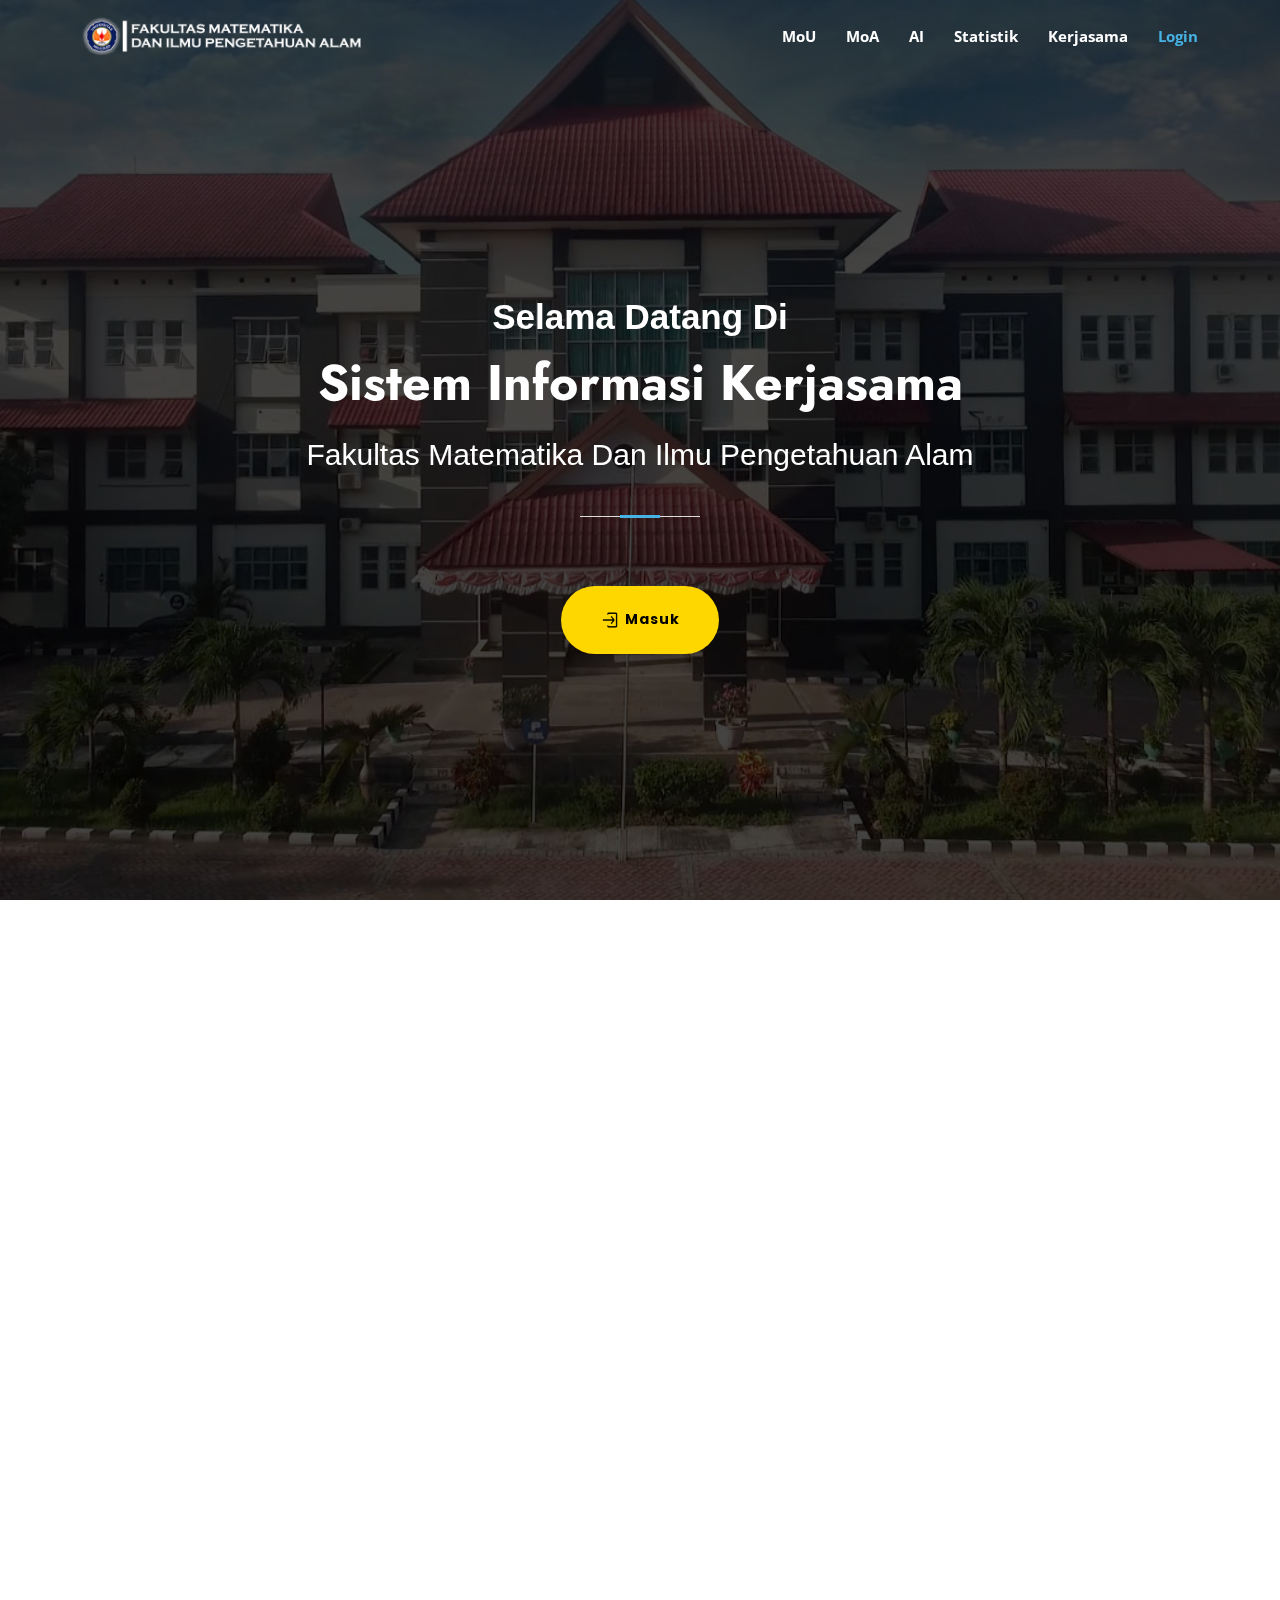
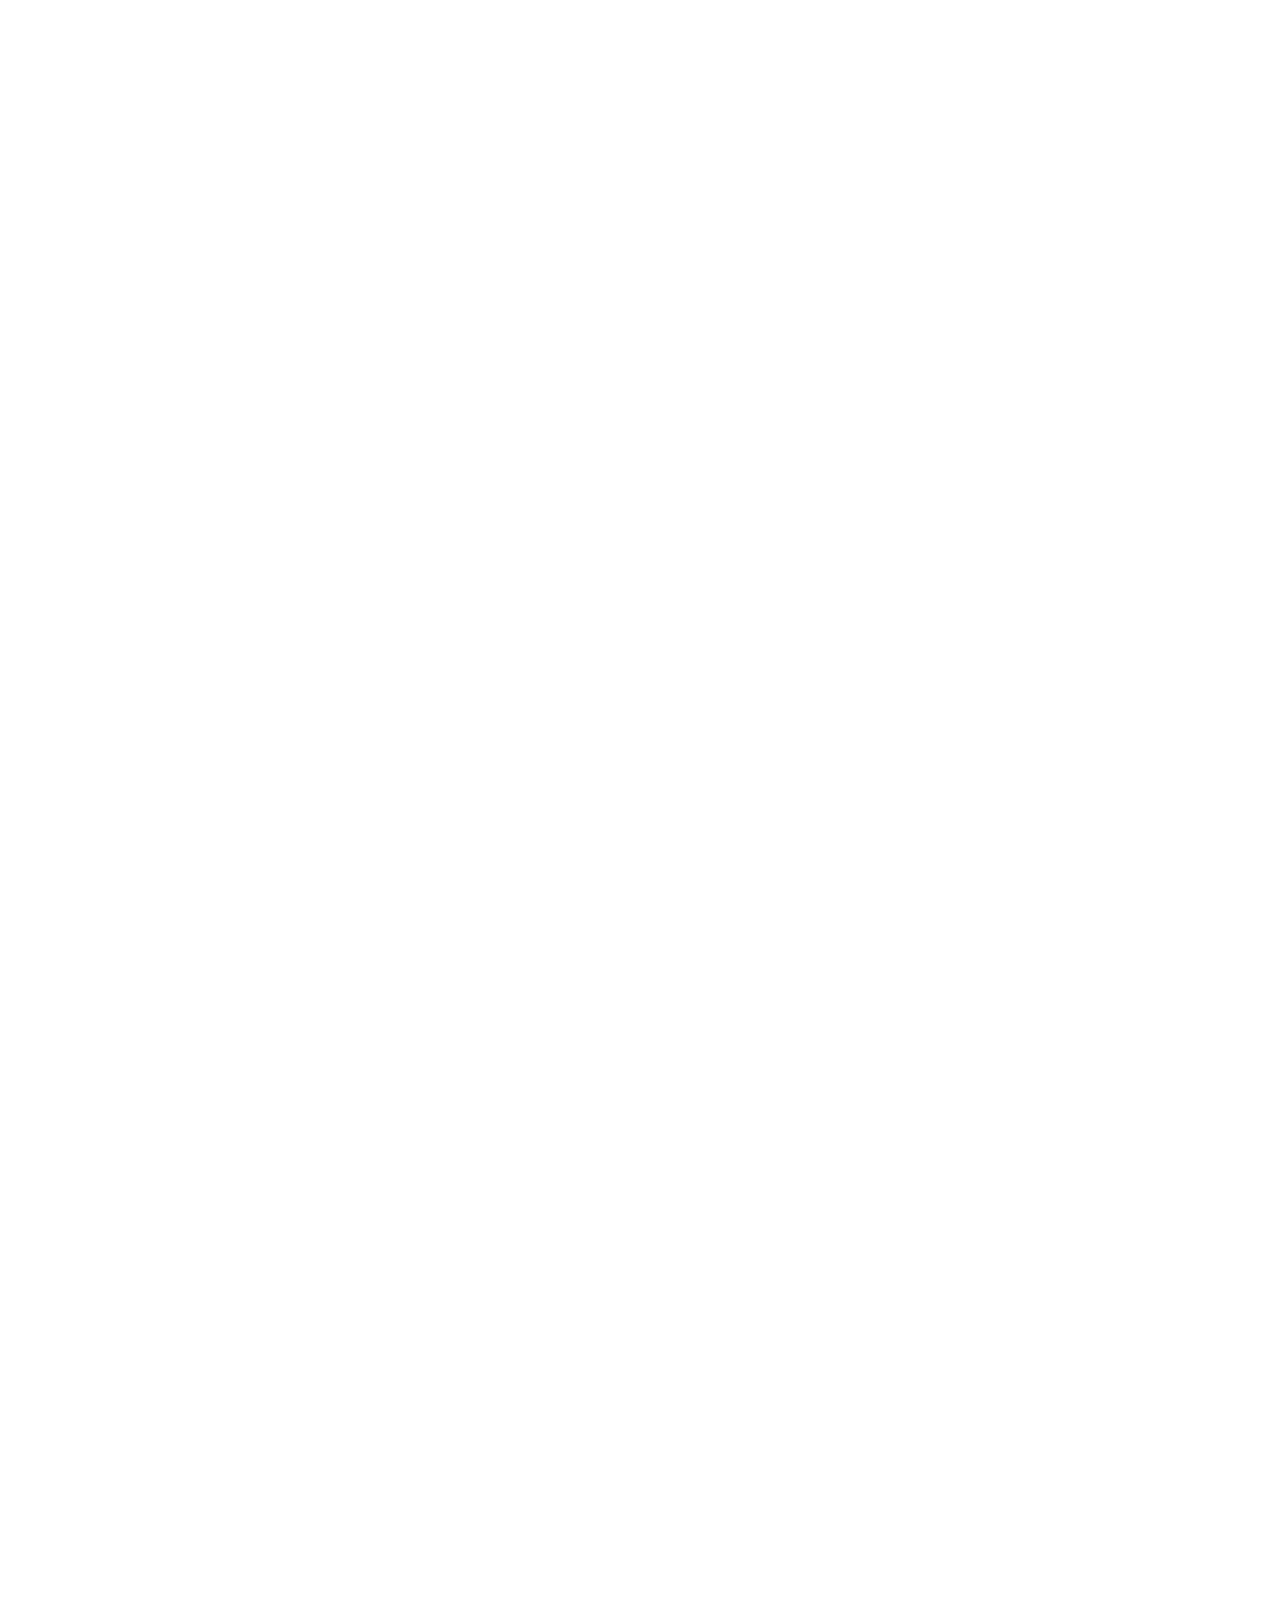
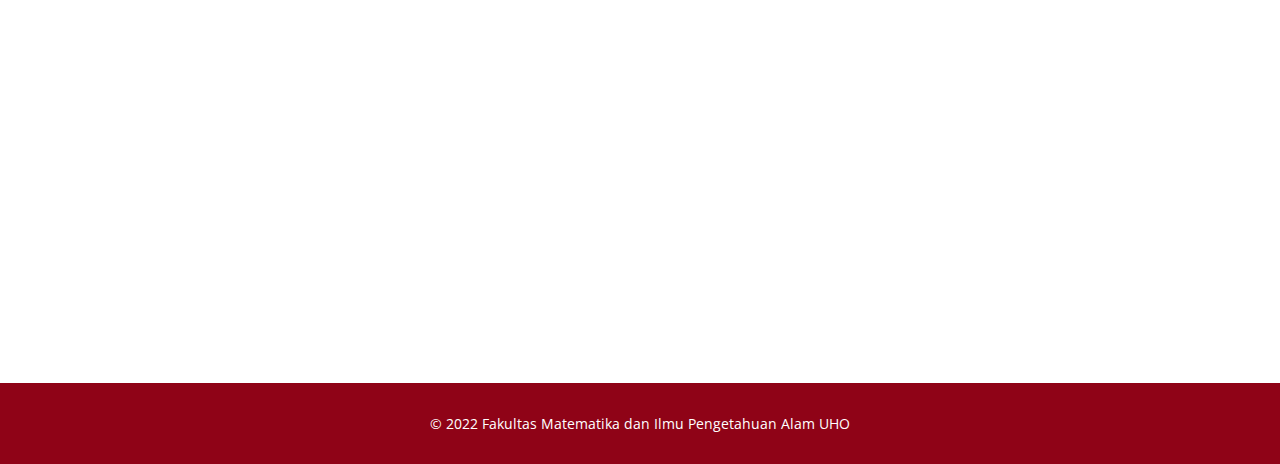
==== commit 05808c44: "menyelesaikan halaman login dan lainnya" ====
--- a/index.html
+++ b/index.html
@@ -18,6 +18,7 @@
         href="https://fonts.googleapis.com/css?family=Open+Sans:300,300i,400,400i,600,600i,700,700i|Jost:300,300i,400,400i,500,500i,600,600i,700,700i|Poppins:300,300i,400,400i,500,500i,600,600i,700,700i"
         rel="stylesheet">
 
+    <!-- USER -->
     <!-- Vendor CSS Files -->
     <link href="assets/vendor/aos/aos.css" rel="stylesheet">
     <link href="assets/vendor/bootstrap/css/bootstrap.min.css" rel="stylesheet">
@@ -29,6 +30,14 @@
 
     <link href="assets/css/style.css" rel="stylesheet">
 
+    <script src="assets/js/Chart.js"></script>
+    <script src="assets/js/Image.min.js"></script>
+    
+    <!-- chart -->
+    <script src="assets/js/apexcharts.js"></script>
+   
+
+
 </head>
 
 <body>
@@ -39,18 +48,18 @@
 
             <h1 class="logo me-auto">
                 <a href="index.html">
-                    <img src="assets/img/logo-mipa.png"alt="">
+                    <img src="assets/img/logo-mipa.png" alt="">
                 </a>
             </h1>
 
             <!-- .navbar -->
             <nav id="navbar" class="navbar">
                 <ul>
-                    
+
                     <li><a class="nav-link scrollto" href="">MoU</a></li>
                     <li><a class="nav-link scrollto" href="">MoA</a></li>
                     <li><a class="nav-link scrollto" href="">AI</a></li>
-                    
+
                     <li><a class="nav-link scrollto " href="#lani">Statistik</a></li>
                     <li><a class="nav-link scrollto" href="#about">Kerjasama</a></li>
                     <li><a class="nav-link scrollto" href="#hero">Login</a></li>
@@ -76,8 +85,7 @@
                         <div class="section-title ">
                             <h2></h2>
                             <a href="#" type="button" class="btn-learn-more scrollto m-auto btn-lg mt-5">
-                                <img src="assets/img/loginya.png" alt="" width="20"
-                                    height="20">
+                                <img src="assets/img/loginya.png" alt="" width="20" height="20">
                                 <b class="mr-5">Masuk</b>
                             </a>
                         </div>
@@ -96,35 +104,34 @@
                 <h2>Data Kerjasama</h2>
             </div>
 
-            <div class="row " >
-                
-                <div class="col-xl-4 col-md-12  mb-4  align-items-stretch mt-4 mt-md-0" data-aos="zoom-in" 
-                    data-aos-delay="100" >
-                    <div class="icon-box " >
-                        <h4><a >MOU</a></h4>
+            <div class="row ">
+
+                <div class="col-xl-4 col-md-12  mb-4  align-items-stretch mt-4 mt-md-0" data-aos="zoom-in"
+                    data-aos-delay="100">
+                    <div class="icon-box ">
+                        <h4><a>MOU</a></h4>
                         <p>Memorandum of Understanding</p>
                         <div class="row mt-3 justify-content-center">
                             <div class="col-5 bor m-2">
                                 <h3>20</h3>
                                 <p class="ca">Nasional</p>
                             </div>
-                            
+
                             <div class="col-5 bor m-2">
-                                 <h3>50</h3>
-                                 <p class="ca">Internasional</p>
+                                <h3>50</h3>
+                                <p class="ca">Internasional</p>
                             </div>
                             <a href="" type class="lihat-data col-6">
                                 <div class="content">
-                                     <img src="assets/img/lihat.png" alt="">
-                                     Lihat Data
+                                    <img src="assets/img/lihat.png" alt="">
+                                    Lihat Data
                                 </div>
                             </a>
                         </div>
                     </div>
                 </div>
-                <div class="col-xl-4 col-md-12 mb-4  mt-4 mt-md-0" data-aos="zoom-in" 
-                    data-aos-delay="100" >
-                    <div class="icon-box" >
+                <div class="col-xl-4 col-md-12 mb-4  mt-4 mt-md-0" data-aos="zoom-in" data-aos-delay="100">
+                    <div class="icon-box">
                         <h4><a href="">MOA</a></h4>
                         <p>Memorandum of Agreements </p>
                         <div class="row mt-3 justify-content-center">
@@ -133,863 +140,148 @@
                                 <p class="ca">Nasional</p>
                             </div>
                             <div class="col-5 bor m-2">
-                                 <h3>50</h3>
-                                 <p class="ca ">Internasional</p>
+                                <h3>50</h3>
+                                <p class="ca ">Internasional</p>
                             </div>
                             <a href="" type class="lihat-data col-6">
                                 <div class="content">
-                                     <img src="assets/img/lihat.png" alt="">
-                                     Lihat Data
+                                    <img src="assets/img/lihat.png" alt="">
+                                    Lihat Data
                                 </div>
                             </a>
-                          </div>   
-                                               
+                        </div>
+
                     </div>
                 </div>
-                <div class="col-xl-4 col-md-12 mb-4  align-items-stretch mt-4 mt-md-0" data-aos="zoom-in" 
-                    data-aos-delay="100" >
-                    <div class="icon-box" >
+                <div class="col-xl-4 col-md-12 mb-4  align-items-stretch mt-4 mt-md-0" data-aos="zoom-in"
+                    data-aos-delay="100">
+                    <div class="icon-box">
                         <h4><a href="">IA</a></h4>
                         <p>Implementation Agreement</p>
-                        <div class="row mt-3 justify-content-center" >
+                        <div class="row mt-3 justify-content-center">
                             <div class="col-5 bor m-2">
                                 <h3>20</h3>
                                 <div class="ca">Nasional</div>
                             </div>
                             <div class="col-5 bor m-2">
-                                 <h3>50</h3>
-                                 <div class="ca">Internasional</div>
+                                <h3>50</h3>
+                                <div class="ca">Internasional</div>
                             </div>
-                            <a href="" type class="lihat-data col-5">
+                            <a href="" type class="lihat-data col-6">
                                 <div class="content">
-                                     <img src="assets/img/lihat.png" alt="">
-                                     Lihat Data
+                                    <img src="assets/img/lihat.png" alt="">
+                                    Lihat Data
                                 </div>
                             </a>
-                          </div>
+                        </div>
                     </div>
                 </div>
-                
-            </div>
-
-        </div>
-    </section><!-- End Services Section -->
-
-
-
-
-
-
-    <main id="main">
-
-       
-
-        <!-- ======= About Us Section ======= -->
-        <section id="about" class="about">
-            <div class="container" data-aos="fade-up">
-
-                <div class="section-title">
-                    <h2>About Us</h2>
-                </div>
-
-                <div class="row content">
-                    <div class="col-lg-6">
-                        <p>
-                            Lorem ipsum dolor sit amet, consectetur adipiscing elit, sed do eiusmod tempor incididunt ut
-                            labore et dolore
-                            magna aliqua.
-                        </p>
-                        <ul>
-                            <li><i class="ri-check-double-line"></i> Ullamco laboris nisi ut aliquip ex ea commodo
-                                consequat</li>
-                            <li><i class="ri-check-double-line"></i> Duis aute irure dolor in reprehenderit in
-                                voluptate velit</li>
-                            <li><i class="ri-check-double-line"></i> Ullamco laboris nisi ut aliquip ex ea commodo
-                                consequat</li>
-                        </ul>
-                    </div>
-                    <div class="col-lg-6 pt-4 pt-lg-0">
-                        <p>
-                            Ullamco laboris nisi ut aliquip ex ea commodo consequat. Duis aute irure dolor in
-                            reprehenderit in voluptate
-                            velit esse cillum dolore eu fugiat nulla pariatur. Excepteur sint occaecat cupidatat non
-                            proident, sunt in
-                            culpa qui officia deserunt mollit anim id est laborum.
-                        </p>
-                        <a href="#" class="btn-learn-more">Learn More</a>
-                    </div>
-                </div>
-
-            </div>
-        </section><!-- End About Us Section -->
-
-        <!-- ======= Why Us Section ======= -->
-        <section id="why-us" class="why-us section-bg">
-            <div class="container-fluid" data-aos="fade-up">
-
-                <div class="row">
-
-                    <div
-                        class="col-lg-7 d-flex flex-column justify-content-center align-items-stretch  order-2 order-lg-1">
-
-                        <div class="content">
-                            <h3>Eum ipsam laborum deleniti <strong>velit pariatur architecto aut nihil</strong></h3>
-                            <p>
-                                Lorem ipsum dolor sit amet, consectetur adipiscing elit, sed do eiusmod tempor
-                                incididunt ut labore et dolore magna aliqua. Duis aute irure dolor in reprehenderit
-                            </p>
-                        </div>
-
-                        <div class="accordion-list">
-                            <ul>
-                                <li>
-                                    <a data-bs-toggle="collapse" class="collapse"
-                                        data-bs-target="#accordion-list-1"><span>01</span> Non consectetur a erat nam
-                                        at lectus urna duis? <i class="bx bx-chevron-down icon-show"></i><i
-                                            class="bx bx-chevron-up icon-close"></i></a>
-                                    <div id="accordion-list-1" class="collapse show"
-                                        data-bs-parent=".accordion-list">
-                                        <p>
-                                            Feugiat pretium nibh ipsum consequat. Tempus iaculis urna id volutpat lacus
-                                            laoreet non curabitur gravida. Venenatis lectus magna fringilla urna
-                                            porttitor rhoncus dolor purus non.
-                                        </p>
-                                    </div>
-                                </li>
-
-                                <li>
-                                    <a data-bs-toggle="collapse" data-bs-target="#accordion-list-2"
-                                        class="collapsed"><span>02</span> Feugiat scelerisque varius morbi enim nunc?
-                                        <i class="bx bx-chevron-down icon-show"></i><i
-                                            class="bx bx-chevron-up icon-close"></i></a>
-                                    <div id="accordion-list-2" class="collapse" data-bs-parent=".accordion-list">
-                                        <p>
-                                            Dolor sit amet consectetur adipiscing elit pellentesque habitant morbi. Id
-                                            interdum velit laoreet id donec ultrices. Fringilla phasellus faucibus
-                                            scelerisque eleifend donec pretium. Est pellentesque elit ullamcorper
-                                            dignissim. Mauris ultrices eros in cursus turpis massa tincidunt dui.
-                                        </p>
-                                    </div>
-                                </li>
-
-                                <li>
-                                    <a data-bs-toggle="collapse" data-bs-target="#accordion-list-3"
-                                        class="collapsed"><span>03</span> Dolor sit amet consectetur adipiscing elit?
-                                        <i class="bx bx-chevron-down icon-show"></i><i
-                                            class="bx bx-chevron-up icon-close"></i></a>
-                                    <div id="accordion-list-3" class="collapse" data-bs-parent=".accordion-list">
-                                        <p>
-                                            Eleifend mi in nulla posuere sollicitudin aliquam ultrices sagittis orci.
-                                            Faucibus pulvinar elementum integer enim. Sem nulla pharetra diam sit amet
-                                            nisl suscipit. Rutrum tellus pellentesque eu tincidunt. Lectus urna duis
-                                            convallis convallis tellus. Urna molestie at elementum eu facilisis sed odio
-                                            morbi quis
-                                        </p>
-                                    </div>
-                                </li>
-
-                            </ul>
-                        </div>
-
-                    </div>
-
-                    <div class="col-lg-5 align-items-stretch order-1 order-lg-2 img"
-                        style='background-image: url("assets/img/why-us.png");' data-aos="zoom-in"
-                        data-aos-delay="150">&nbsp;</div>
-                </div>
-
-            </div>
-        </section><!-- End Why Us Section -->
-
-        <!-- ======= Skills Section ======= -->
-        <section id="skills" class="skills">
-            <div class="container" data-aos="fade-up">
-
-                <div class="row">
-                    <div class="col-lg-6 d-flex align-items-center" data-aos="fade-right" data-aos-delay="100">
-                        <img src="assets/img/skills.png" class="img-fluid" alt="">
-                    </div>
-                    <div class="col-lg-6 pt-4 pt-lg-0 content" data-aos="fade-left" data-aos-delay="100">
-                        <h3>Voluptatem dignissimos provident quasi corporis voluptates</h3>
-                        <p class="fst-italic">
-                            Lorem ipsum dolor sit amet, consectetur adipiscing elit, sed do eiusmod tempor incididunt ut
-                            labore et dolore
-                            magna aliqua.
-                        </p>
-
-                        <div class="skills-content">
-
-                            <div class="progress">
-                                <span class="skill">HTML <i class="val">100%</i></span>
-                                <div class="progress-bar-wrap">
-                                    <div class="progress-bar" role="progressbar" aria-valuenow="100"
-                                        aria-valuemin="0" aria-valuemax="100"></div>
-                                </div>
-                            </div>
-
-                            <div class="progress">
-                                <span class="skill">CSS <i class="val">90%</i></span>
-                                <div class="progress-bar-wrap">
-                                    <div class="progress-bar" role="progressbar" aria-valuenow="90"
-                                        aria-valuemin="0" aria-valuemax="100"></div>
-                                </div>
-                            </div>
-
-                            <div class="progress">
-                                <span class="skill">JavaScript <i class="val">75%</i></span>
-                                <div class="progress-bar-wrap">
-                                    <div class="progress-bar" role="progressbar" aria-valuenow="75"
-                                        aria-valuemin="0" aria-valuemax="100"></div>
-                                </div>
-                            </div>
-
-                            <div class="progress">
-                                <span class="skill">Photoshop <i class="val">55%</i></span>
-                                <div class="progress-bar-wrap">
-                                    <div class="progress-bar" role="progressbar" aria-valuenow="55"
-                                        aria-valuemin="0" aria-valuemax="100"></div>
-                                </div>
-                            </div>
-
-                        </div>
-
-                    </div>
-                </div>
-
-            </div>
-        </section><!-- End Skills Section -->
-
-        <!-- ======= Services Section ======= -->
-        <section id="services" class="services section-bg">
-            <div class="container" data-aos="fade-up">
-
-                <div class="section-title">
-                    <h2>Services</h2>
-                    <p>Magnam dolores commodi suscipit. Necessitatibus eius consequatur ex aliquid fuga eum quidem. Sit
-                        sint consectetur velit. Quisquam quos quisquam cupiditate. Et nemo qui impedit suscipit alias
-                        ea. Quia fugiat sit in iste officiis commodi quidem hic quas.</p>
-                </div>
-
-                <div class="row">
-                    <div class="col-xl-3 col-md-6 d-flex align-items-stretch" data-aos="zoom-in"
-                        data-aos-delay="100">
-                        <div class="icon-box">
-                            <div class="icon"><i class="bx bxl-dribbble"></i></div>
-                            <h4><a href="">Lorem Ipsum</a></h4>
-                            <p>Voluptatum deleniti atque corrupti quos dolores et quas molestias excepturi</p>
-                        </div>
-                    </div>
-
-                    <div class="col-xl-3 col-md-6 d-flex align-items-stretch mt-4 mt-md-0" data-aos="zoom-in"
-                        data-aos-delay="200">
-                        <div class="icon-box">
-                            <div class="icon"><i class="bx bx-file"></i></div>
-                            <h4><a href="">Sed ut perspici</a></h4>
-                            <p>Duis aute irure dolor in reprehenderit in voluptate velit esse cillum dolore</p>
-                        </div>
-                    </div>
-
-                    <div class="col-xl-3 col-md-6 d-flex align-items-stretch mt-4 mt-xl-0" data-aos="zoom-in"
-                        data-aos-delay="300">
-                        <div class="icon-box">
-                            <div class="icon"><i class="bx bx-tachometer"></i></div>
-                            <h4><a href="">Magni Dolores</a></h4>
-                            <p>Excepteur sint occaecat cupidatat non proident, sunt in culpa qui officia</p>
-                        </div>
-                    </div>
-
-                    <div class="col-xl-3 col-md-6 d-flex align-items-stretch mt-4 mt-xl-0" data-aos="zoom-in"
-                        data-aos-delay="400">
-                        <div class="icon-box">
-                            <div class="icon"><i class="bx bx-layer"></i></div>
-                            <h4><a href="">Nemo Enim</a></h4>
-                            <p>At vero eos et accusamus et iusto odio dignissimos ducimus qui blanditiis</p>
-                        </div>
-                    </div>
-
-                </div>
-
-            </div>
-        </section><!-- End Services Section -->
-
-        <!-- ======= Cta Section ======= -->
-        <section id="cta" class="cta">
-            <div class="container" data-aos="zoom-in">
-
-                <div class="row">
-                    <div class="col-lg-9 text-center text-lg-start">
-                        <h3>Call To Action</h3>
-                        <p> Duis aute irure dolor in reprehenderit in voluptate velit esse cillum dolore eu fugiat nulla
-                            pariatur. Excepteur sint occaecat cupidatat non proident, sunt in culpa qui officia deserunt
-                            mollit anim id est laborum.</p>
-                    </div>
-                    <div class="col-lg-3 cta-btn-container text-center">
-                        <a class="cta-btn align-middle" href="#">Call To Action</a>
-                    </div>
-                </div>
-
-            </div>
-        </section><!-- End Cta Section -->
-
-        <!-- ======= Portfolio Section ======= -->
-        <section id="portfolio" class="portfolio">
-            <div class="container" data-aos="fade-up">
-
-                <div class="section-title">
-                    <h2>Portfolio</h2>
-                    <p>Magnam dolores commodi suscipit. Necessitatibus eius consequatur ex aliquid fuga eum quidem. Sit
-                        sint consectetur velit. Quisquam quos quisquam cupiditate. Et nemo qui impedit suscipit alias
-                        ea. Quia fugiat sit in iste officiis commodi quidem hic quas.</p>
-                </div>
-
-                <ul id="portfolio-flters" class="d-flex justify-content-center" data-aos="fade-up"
-                    data-aos-delay="100">
-                    <li data-filter="*" class="filter-active">All</li>
-                    <li data-filter=".filter-app">App</li>
-                    <li data-filter=".filter-card">Card</li>
-                    <li data-filter=".filter-web">Web</li>
-                </ul>
-
-                <div class="row portfolio-container" data-aos="fade-up" data-aos-delay="200">
-
-                    <div class="col-lg-4 col-md-6 portfolio-item filter-app">
-                        <div class="portfolio-img"><img src="assets/img/portfolio/portfolio-1.jpg" class="img-fluid"
-                                alt=""></div>
-                        <div class="portfolio-info">
-                            <h4>App 1</h4>
-                            <p>App</p>
-                            <a href="assets/img/portfolio/portfolio-1.jpg" data-gallery="portfolioGallery"
-                                class="portfolio-lightbox preview-link" title="App 1"><i class="bx bx-plus"></i></a>
-                            <a href="portfolio-details.html" class="details-link" title="More Details"><i
-                                    class="bx bx-link"></i></a>
-                        </div>
-                    </div>
-
-                    <div class="col-lg-4 col-md-6 portfolio-item filter-web">
-                        <div class="portfolio-img"><img src="assets/img/portfolio/portfolio-2.jpg" class="img-fluid"
-                                alt=""></div>
-                        <div class="portfolio-info">
-                            <h4>Web 3</h4>
-                            <p>Web</p>
-                            <a href="assets/img/portfolio/portfolio-2.jpg" data-gallery="portfolioGallery"
-                                class="portfolio-lightbox preview-link" title="Web 3"><i class="bx bx-plus"></i></a>
-                            <a href="portfolio-details.html" class="details-link" title="More Details"><i
-                                    class="bx bx-link"></i></a>
-                        </div>
-                    </div>
-
-                    <div class="col-lg-4 col-md-6 portfolio-item filter-app">
-                        <div class="portfolio-img"><img src="assets/img/portfolio/portfolio-3.jpg" class="img-fluid"
-                                alt=""></div>
-                        <div class="portfolio-info">
-                            <h4>App 2</h4>
-                            <p>App</p>
-                            <a href="assets/img/portfolio/portfolio-3.jpg" data-gallery="portfolioGallery"
-                                class="portfolio-lightbox preview-link" title="App 2"><i class="bx bx-plus"></i></a>
-                            <a href="portfolio-details.html" class="details-link" title="More Details"><i
-                                    class="bx bx-link"></i></a>
-                        </div>
-                    </div>
-
-                    <div class="col-lg-4 col-md-6 portfolio-item filter-card">
-                        <div class="portfolio-img"><img src="assets/img/portfolio/portfolio-4.jpg" class="img-fluid"
-                                alt=""></div>
-                        <div class="portfolio-info">
-                            <h4>Card 2</h4>
-                            <p>Card</p>
-                            <a href="assets/img/portfolio/portfolio-4.jpg" data-gallery="portfolioGallery"
-                                class="portfolio-lightbox preview-link" title="Card 2"><i class="bx bx-plus"></i></a>
-                            <a href="portfolio-details.html" class="details-link" title="More Details"><i
-                                    class="bx bx-link"></i></a>
-                        </div>
-                    </div>
-
-                    <div class="col-lg-4 col-md-6 portfolio-item filter-web">
-                        <div class="portfolio-img"><img src="assets/img/portfolio/portfolio-5.jpg" class="img-fluid"
-                                alt=""></div>
-                        <div class="portfolio-info">
-                            <h4>Web 2</h4>
-                            <p>Web</p>
-                            <a href="assets/img/portfolio/portfolio-5.jpg" data-gallery="portfolioGallery"
-                                class="portfolio-lightbox preview-link" title="Web 2"><i class="bx bx-plus"></i></a>
-                            <a href="portfolio-details.html" class="details-link" title="More Details"><i
-                                    class="bx bx-link"></i></a>
-                        </div>
-                    </div>
-
-                    <div class="col-lg-4 col-md-6 portfolio-item filter-app">
-                        <div class="portfolio-img"><img src="assets/img/portfolio/portfolio-6.jpg" class="img-fluid"
-                                alt=""></div>
-                        <div class="portfolio-info">
-                            <h4>App 3</h4>
-                            <p>App</p>
-                            <a href="assets/img/portfolio/portfolio-6.jpg" data-gallery="portfolioGallery"
-                                class="portfolio-lightbox preview-link" title="App 3"><i class="bx bx-plus"></i></a>
-                            <a href="portfolio-details.html" class="details-link" title="More Details"><i
-                                    class="bx bx-link"></i></a>
-                        </div>
-                    </div>
-
-                    <div class="col-lg-4 col-md-6 portfolio-item filter-card">
-                        <div class="portfolio-img"><img src="assets/img/portfolio/portfolio-7.jpg" class="img-fluid"
-                                alt=""></div>
-                        <div class="portfolio-info">
-                            <h4>Card 1</h4>
-                            <p>Card</p>
-                            <a href="assets/img/portfolio/portfolio-7.jpg" data-gallery="portfolioGallery"
-                                class="portfolio-lightbox preview-link" title="Card 1"><i class="bx bx-plus"></i></a>
-                            <a href="portfolio-details.html" class="details-link" title="More Details"><i
-                                    class="bx bx-link"></i></a>
-                        </div>
-                    </div>
-
-                    <div class="col-lg-4 col-md-6 portfolio-item filter-card">
-                        <div class="portfolio-img"><img src="assets/img/portfolio/portfolio-8.jpg" class="img-fluid"
-                                alt=""></div>
-                        <div class="portfolio-info">
-                            <h4>Card 3</h4>
-                            <p>Card</p>
-                            <a href="assets/img/portfolio/portfolio-8.jpg" data-gallery="portfolioGallery"
-                                class="portfolio-lightbox preview-link" title="Card 3"><i class="bx bx-plus"></i></a>
-                            <a href="portfolio-details.html" class="details-link" title="More Details"><i
-                                    class="bx bx-link"></i></a>
-                        </div>
-                    </div>
-
-                    <div class="col-lg-4 col-md-6 portfolio-item filter-web">
-                        <div class="portfolio-img"><img src="assets/img/portfolio/portfolio-9.jpg" class="img-fluid"
-                                alt=""></div>
-                        <div class="portfolio-info">
-                            <h4>Web 3</h4>
-                            <p>Web</p>
-                            <a href="assets/img/portfolio/portfolio-9.jpg" data-gallery="portfolioGallery"
-                                class="portfolio-lightbox preview-link" title="Web 3"><i class="bx bx-plus"></i></a>
-                            <a href="portfolio-details.html" class="details-link" title="More Details"><i
-                                    class="bx bx-link"></i></a>
-                        </div>
-                    </div>
-
-                </div>
-
-            </div>
-        </section><!-- End Portfolio Section -->
-
-        <!-- ======= Team Section ======= -->
-        <section id="team" class="team section-bg">
-            <div class="container" data-aos="fade-up">
-
-                <div class="section-title">
-                    <h2>Team</h2>
-                    <p>Magnam dolores commodi suscipit. Necessitatibus eius consequatur ex aliquid fuga eum quidem. Sit
-                        sint consectetur velit. Quisquam quos quisquam cupiditate. Et nemo qui impedit suscipit alias
-                        ea. Quia fugiat sit in iste officiis commodi quidem hic quas.</p>
-                </div>
-
-                <div class="row">
-
-                    <div class="col-lg-6">
-                        <div class="member d-flex align-items-start" data-aos="zoom-in" data-aos-delay="100">
-                            <div class="pic"><img src="assets/img/team/team-1.jpg" class="img-fluid"
-                                    alt=""></div>
-                            <div class="member-info">
-                                <h4>Walter White</h4>
-                                <span>Chief Executive Officer</span>
-                                <p>Explicabo voluptatem mollitia et repellat qui dolorum quasi</p>
-                                <div class="social">
-                                    <a href=""><i class="ri-twitter-fill"></i></a>
-                                    <a href=""><i class="ri-facebook-fill"></i></a>
-                                    <a href=""><i class="ri-instagram-fill"></i></a>
-                                    <a href=""> <i class="ri-linkedin-box-fill"></i> </a>
-                                </div>
-                            </div>
-                        </div>
-                    </div>
-
-                    <div class="col-lg-6 mt-4 mt-lg-0">
-                        <div class="member d-flex align-items-start" data-aos="zoom-in" data-aos-delay="200">
-                            <div class="pic"><img src="assets/img/team/team-2.jpg" class="img-fluid"
-                                    alt=""></div>
-                            <div class="member-info">
-                                <h4>Sarah Jhonson</h4>
-                                <span>Product Manager</span>
-                                <p>Aut maiores voluptates amet et quis praesentium qui senda para</p>
-                                <div class="social">
-                                    <a href=""><i class="ri-twitter-fill"></i></a>
-                                    <a href=""><i class="ri-facebook-fill"></i></a>
-                                    <a href=""><i class="ri-instagram-fill"></i></a>
-                                    <a href=""> <i class="ri-linkedin-box-fill"></i> </a>
-                                </div>
-                            </div>
-                        </div>
-                    </div>
-
-                    <div class="col-lg-6 mt-4">
-                        <div class="member d-flex align-items-start" data-aos="zoom-in" data-aos-delay="300">
-                            <div class="pic"><img src="assets/img/team/team-3.jpg" class="img-fluid"
-                                    alt=""></div>
-                            <div class="member-info">
-                                <h4>William Anderson</h4>
-                                <span>CTO</span>
-                                <p>Quisquam facilis cum velit laborum corrupti fuga rerum quia</p>
-                                <div class="social">
-                                    <a href=""><i class="ri-twitter-fill"></i></a>
-                                    <a href=""><i class="ri-facebook-fill"></i></a>
-                                    <a href=""><i class="ri-instagram-fill"></i></a>
-                                    <a href=""> <i class="ri-linkedin-box-fill"></i> </a>
-                                </div>
-                            </div>
-                        </div>
-                    </div>
-
-                    <div class="col-lg-6 mt-4">
-                        <div class="member d-flex align-items-start" data-aos="zoom-in" data-aos-delay="400">
-                            <div class="pic"><img src="assets/img/team/team-4.jpg" class="img-fluid"
-                                    alt=""></div>
-                            <div class="member-info">
-                                <h4>Amanda Jepson</h4>
-                                <span>Accountant</span>
-                                <p>Dolorum tempora officiis odit laborum officiis et et accusamus</p>
-                                <div class="social">
-                                    <a href=""><i class="ri-twitter-fill"></i></a>
-                                    <a href=""><i class="ri-facebook-fill"></i></a>
-                                    <a href=""><i class="ri-instagram-fill"></i></a>
-                                    <a href=""> <i class="ri-linkedin-box-fill"></i> </a>
-                                </div>
-                            </div>
-                        </div>
-                    </div>
-
-                </div>
-
-            </div>
-        </section><!-- End Team Section -->
-
-        <!-- ======= Pricing Section ======= -->
-        <section id="pricing" class="pricing">
-            <div class="container" data-aos="fade-up">
-
-                <div class="section-title">
-                    <h2>Pricing</h2>
-                    <p>Magnam dolores commodi suscipit. Necessitatibus eius consequatur ex aliquid fuga eum quidem. Sit
-                        sint consectetur velit. Quisquam quos quisquam cupiditate. Et nemo qui impedit suscipit alias
-                        ea. Quia fugiat sit in iste officiis commodi quidem hic quas.</p>
-                </div>
-
-                <div class="row">
-
-                    <div class="col-lg-4" data-aos="fade-up" data-aos-delay="100">
-                        <div class="box">
-                            <h3>Free Plan</h3>
-                            <h4><sup>$</sup>0<span>per month</span></h4>
-                            <ul>
-                                <li><i class="bx bx-check"></i> Quam adipiscing vitae proin</li>
-                                <li><i class="bx bx-check"></i> Nec feugiat nisl pretium</li>
-                                <li><i class="bx bx-check"></i> Nulla at volutpat diam uteera</li>
-                                <li class="na"><i class="bx bx-x"></i> <span>Pharetra massa massa ultricies</span>
-                                </li>
-                                <li class="na"><i class="bx bx-x"></i> <span>Massa ultricies mi quis
-                                        hendrerit</span></li>
-                            </ul>
-                            <a href="#" class="buy-btn">Get Started</a>
-                        </div>
-                    </div>
-
-                    <div class="col-lg-4 mt-4 mt-lg-0" data-aos="fade-up" data-aos-delay="200">
-                        <div class="box featured">
-                            <h3>Business Plan</h3>
-                            <h4><sup>$</sup>29<span>per month</span></h4>
-                            <ul>
-                                <li><i class="bx bx-check"></i> Quam adipiscing vitae proin</li>
-                                <li><i class="bx bx-check"></i> Nec feugiat nisl pretium</li>
-                                <li><i class="bx bx-check"></i> Nulla at volutpat diam uteera</li>
-                                <li><i class="bx bx-check"></i> Pharetra massa massa ultricies</li>
-                                <li><i class="bx bx-check"></i> Massa ultricies mi quis hendrerit</li>
-                            </ul>
-                            <a href="#" class="buy-btn">Get Started</a>
-                        </div>
-                    </div>
-
-                    <div class="col-lg-4 mt-4 mt-lg-0" data-aos="fade-up" data-aos-delay="300">
-                        <div class="box">
-                            <h3>Developer Plan</h3>
-                            <h4><sup>$</sup>49<span>per month</span></h4>
-                            <ul>
-                                <li><i class="bx bx-check"></i> Quam adipiscing vitae proin</li>
-                                <li><i class="bx bx-check"></i> Nec feugiat nisl pretium</li>
-                                <li><i class="bx bx-check"></i> Nulla at volutpat diam uteera</li>
-                                <li><i class="bx bx-check"></i> Pharetra massa massa ultricies</li>
-                                <li><i class="bx bx-check"></i> Massa ultricies mi quis hendrerit</li>
-                            </ul>
-                            <a href="#" class="buy-btn">Get Started</a>
-                        </div>
-                    </div>
-
-                </div>
-
-            </div>
-        </section><!-- End Pricing Section -->
-
-        <!-- ======= Frequently Asked Questions Section ======= -->
-        <section id="faq" class="faq section-bg">
-            <div class="container" data-aos="fade-up">
-
-                <div class="section-title">
-                    <h2>Frequently Asked Questions</h2>
-                    <p>Magnam dolores commodi suscipit. Necessitatibus eius consequatur ex aliquid fuga eum quidem. Sit
-                        sint consectetur velit. Quisquam quos quisquam cupiditate. Et nemo qui impedit suscipit alias
-                        ea. Quia fugiat sit in iste officiis commodi quidem hic quas.</p>
-                </div>
-
-                <div class="faq-list">
-                    <ul>
-                        <li data-aos="fade-up" data-aos-delay="100">
-                            <i class="bx bx-help-circle icon-help"></i> <a data-bs-toggle="collapse" class="collapse"
-                                data-bs-target="#faq-list-1">Non consectetur a erat nam at lectus urna duis? <i
-                                    class="bx bx-chevron-down icon-show"></i><i
-                                    class="bx bx-chevron-up icon-close"></i></a>
-                            <div id="faq-list-1" class="collapse show" data-bs-parent=".faq-list">
-                                <p>
-                                    Feugiat pretium nibh ipsum consequat. Tempus iaculis urna id volutpat lacus laoreet
-                                    non curabitur gravida. Venenatis lectus magna fringilla urna porttitor rhoncus dolor
-                                    purus non.
-                                </p>
-                            </div>
-                        </li>
-
-                        <li data-aos="fade-up" data-aos-delay="200">
-                            <i class="bx bx-help-circle icon-help"></i> <a data-bs-toggle="collapse"
-                                data-bs-target="#faq-list-2" class="collapsed">Feugiat scelerisque varius morbi enim
-                                nunc? <i class="bx bx-chevron-down icon-show"></i><i
-                                    class="bx bx-chevron-up icon-close"></i></a>
-                            <div id="faq-list-2" class="collapse" data-bs-parent=".faq-list">
-                                <p>
-                                    Dolor sit amet consectetur adipiscing elit pellentesque habitant morbi. Id interdum
-                                    velit laoreet id donec ultrices. Fringilla phasellus faucibus scelerisque eleifend
-                                    donec pretium. Est pellentesque elit ullamcorper dignissim. Mauris ultrices eros in
-                                    cursus turpis massa tincidunt dui.
-                                </p>
-                            </div>
-                        </li>
-
-                        <li data-aos="fade-up" data-aos-delay="300">
-                            <i class="bx bx-help-circle icon-help"></i> <a data-bs-toggle="collapse"
-                                data-bs-target="#faq-list-3" class="collapsed">Dolor sit amet consectetur adipiscing
-                                elit? <i class="bx bx-chevron-down icon-show"></i><i
-                                    class="bx bx-chevron-up icon-close"></i></a>
-                            <div id="faq-list-3" class="collapse" data-bs-parent=".faq-list">
-                                <p>
-                                    Eleifend mi in nulla posuere sollicitudin aliquam ultrices sagittis orci. Faucibus
-                                    pulvinar elementum integer enim. Sem nulla pharetra diam sit amet nisl suscipit.
-                                    Rutrum tellus pellentesque eu tincidunt. Lectus urna duis convallis convallis
-                                    tellus. Urna molestie at elementum eu facilisis sed odio morbi quis
-                                </p>
-                            </div>
-                        </li>
-
-                        <li data-aos="fade-up" data-aos-delay="400">
-                            <i class="bx bx-help-circle icon-help"></i> <a data-bs-toggle="collapse"
-                                data-bs-target="#faq-list-4" class="collapsed">Tempus quam pellentesque nec nam
-                                aliquam sem et tortor consequat? <i class="bx bx-chevron-down icon-show"></i><i
-                                    class="bx bx-chevron-up icon-close"></i></a>
-                            <div id="faq-list-4" class="collapse" data-bs-parent=".faq-list">
-                                <p>
-                                    Molestie a iaculis at erat pellentesque adipiscing commodo. Dignissim suspendisse in
-                                    est ante in. Nunc vel risus commodo viverra maecenas accumsan. Sit amet nisl
-                                    suscipit adipiscing bibendum est. Purus gravida quis blandit turpis cursus in.
-                                </p>
-                            </div>
-                        </li>
-
-                        <li data-aos="fade-up" data-aos-delay="500">
-                            <i class="bx bx-help-circle icon-help"></i> <a data-bs-toggle="collapse"
-                                data-bs-target="#faq-list-5" class="collapsed">Tortor vitae purus faucibus ornare.
-                                Varius vel pharetra vel turpis nunc eget lorem dolor? <i
-                                    class="bx bx-chevron-down icon-show"></i><i
-                                    class="bx bx-chevron-up icon-close"></i></a>
-                            <div id="faq-list-5" class="collapse" data-bs-parent=".faq-list">
-                                <p>
-                                    Laoreet sit amet cursus sit amet dictum sit amet justo. Mauris vitae ultricies leo
-                                    integer malesuada nunc vel. Tincidunt eget nullam non nisi est sit amet. Turpis nunc
-                                    eget lorem dolor sed. Ut venenatis tellus in metus vulputate eu scelerisque.
-                                </p>
-                            </div>
-                        </li>
-
-                    </ul>
-                </div>
-
-            </div>
-        </section><!-- End Frequently Asked Questions Section -->
-
-        <!-- ======= Contact Section ======= -->
-        <section id="contact" class="contact">
-            <div class="container" data-aos="fade-up">
-
-                <div class="section-title">
-                    <h2>Contact</h2>
-                    <p>Magnam dolores commodi suscipit. Necessitatibus eius consequatur ex aliquid fuga eum quidem. Sit
-                        sint consectetur velit. Quisquam quos quisquam cupiditate. Et nemo qui impedit suscipit alias
-                        ea. Quia fugiat sit in iste officiis commodi quidem hic quas.</p>
-                </div>
-
-                <div class="row">
-
-                    <div class="col-lg-5 d-flex align-items-stretch">
-                        <div class="info">
-                            <div class="address">
-                                <i class="bi bi-geo-alt"></i>
-                                <h4>Location:</h4>
-                                <p>A108 Adam Street, New York, NY 535022</p>
-                            </div>
-
-                            <div class="email">
-                                <i class="bi bi-envelope"></i>
-                                <h4>Email:</h4>
-                                <p>info@example.com</p>
-                            </div>
-
-                            <div class="phone">
-                                <i class="bi bi-phone"></i>
-                                <h4>Call:</h4>
-                                <p>+1 5589 55488 55s</p>
-                            </div>
-
-                            <iframe
-                                src="https://www.google.com/maps/embed?pb=!1m14!1m8!1m3!1d12097.433213460943!2d-74.0062269!3d40.7101282!3m2!1i1024!2i768!4f13.1!3m3!1m2!1s0x0%3A0xb89d1fe6bc499443!2sDowntown+Conference+Center!5e0!3m2!1smk!2sbg!4v1539943755621"
-                                frameborder="0" style="border:0; width: 100%; height: 290px;"
-                                allowfullscreen></iframe>
-                        </div>
-
-                    </div>
-
-                    <div class="col-lg-7 mt-5 mt-lg-0 d-flex align-items-stretch">
-                        <form action="forms/contact.php" method="post" role="form" class="php-email-form">
-                            <div class="row">
-                                <div class="form-group col-md-6">
-                                    <label for="name">Your Name</label>
-                                    <input type="text" name="name" class="form-control" id="name"
-                                        required>
-                                </div>
-                                <div class="form-group col-md-6">
-                                    <label for="name">Your Email</label>
-                                    <input type="email" class="form-control" name="email" id="email"
-                                        required>
-                                </div>
-                            </div>
-                            <div class="form-group">
-                                <label for="name">Subject</label>
-                                <input type="text" class="form-control" name="subject" id="subject" required>
-                            </div>
-                            <div class="form-group">
-                                <label for="name">Message</label>
-                                <textarea class="form-control" name="message" rows="10" required></textarea>
-                            </div>
-                            <div class="my-3">
-                                <div class="loading">Loading</div>
-                                <div class="error-message"></div>
-                                <div class="sent-message">Your message has been sent. Thank you!</div>
-                            </div>
-                            <div class="text-center"><button type="submit">Send Message</button></div>
-                        </form>
-                    </div>
-
-                </div>
-
-            </div>
-        </section><!-- End Contact Section -->
-
-    </main><!-- End #main -->
+
+            </div>
+
+        </div>
+    </section>
+    <!-- End Services Section -->
+
+
+
+    <!-- halaman Statistik Dokumen Kerjasama -->
+    <section id="services" class="services section-bg">
+        <div class="container text-center" data-aos="fade-up">
+            <div class="section-title">
+                <h2>Statistik Dokumen Kerjasama</h2>
+            </div>
+            <div class="row justify-content-center ">
+                <div class="col-sm-12 border p-5 justify-content-center">
+                    <div id="stadokumen1" style="width: 100%"></div>
+                </div>
+            </div>
+            <div class="mt-5">
+            </div>
+            <div class="row justify-content-center mt-3">
+                <div class="col-sm-12 border p-5 justify-content-center">
+                    <h5> Statistik Dokumen Kerjasama Berdasarkan Tahun </h5>
+                    <select>
+                        <option value="2023">2023</option>
+                        <option value="2022">2022</option>
+                        <option value="2021">2021</option>
+                        <option value="2020">2020</option>
+                        <option value="2019">2019</option>
+                    </select>
+                    <div id="stadokumen2" style="width: 100%" class="mt-5 border"></div>
+                    <div id="stadokumen3" style="width: 100%" class="mt-5 border"></div>
+                    <div id="stadokumen4" style="width: 100%" class="mt-5 border"></div>
+                </div>
+            </div>
+        </div>
+    </section>
+
+
+
+    <!-- ======= Contact Section ======= -->
+    <!-- <section id="contact" class="contact">
+        <div class="container" data-aos="fade-up">
+            <div class="section-title">
+                <h2>Contact</h2>
+            </div>
+            <div class="row justify-content-center">
+                <div class="col-lg-4  ">
+                    <div class="">
+                        <div class="address">
+                            <i class="bi bi-geo-alt"></i>
+                            <h4>Alamat:</h4>
+                            <p>Kampus Hijau Bumi Tridharma, Jl. H.E.A. Mokodompit, Anduonohu 93231, Kompleks Gedung Fakultas Matematika dan Ilmu Pengetahuan Alam Universitas Halu Oleo</p>
+                        </div>
+                        <div class="email">
+                            <i class="bi bi-envelope"></i>
+                            <h4>Email:</h4>
+                            <p>fmipa@uho.ac.id</p>
+                        </div>
+                        <div class="phone">
+                            <i class="bi bi-phone"></i>
+                            <h4>Call:</h4>
+                            <p>+0822 9303 6316</p>
+                        </div>
+                     </div>
+
+                </div>
+
+                <div class="col-lg-4 ">
+                    <iframe src="https://www.google.com/maps/embed?pb=!1m18!1m12!1m3!1d3783.14491558193!2d122.51935977473475!3d-4.004850695968884!2m3!1f0!2f0!3f0!3m2!1i1024!2i768!4f13.1!3m3!1m2!1s0x2d988d691442e5fb%3A0x656989bb890a260a!2sFakultas%20Matematika%20dan%20Ilmu%20Pengetahuan%20Alam%20(F-MIPA)%20UHO!5e1!3m2!1sid!2ssg!4v1704568469187!5m2!1sid!2ssg" frameborder="0" style="border:0; width: 100%; height: 380px;" allowfullscreen>
+                    </iframe>
+                </div>
+            </div>
+
+        </div>
+    </section> -->
+    <!-- End Contact Section -->
+
+
+    <div class="mt-5"></div>
+
 
     <!-- ======= Footer ======= -->
     <footer id="footer">
 
-        <div class="footer-newsletter">
-            <div class="container">
-                <div class="row justify-content-center">
-                    <div class="col-lg-6">
-                        <h4>Join Our Newsletter</h4>
-                        <p>Tamen quem nulla quae legam multos aute sint culpa legam noster magna</p>
-                        <form action="" method="post">
-                            <input type="email" name="email"><input type="submit" value="Subscribe">
-                        </form>
-                    </div>
-                </div>
-            </div>
-        </div>
-
-        <div class="footer-top">
-            <div class="container">
-                <div class="row">
-
-                    <div class="col-lg-3 col-md-6 footer-contact">
-                        <h3>Arsha</h3>
-                        <p>
-                            A108 Adam Street <br>
-                            New York, NY 535022<br>
-                            United States <br><br>
-                            <strong>Phone:</strong> +1 5589 55488 55<br>
-                            <strong>Email:</strong> info@example.com<br>
-                        </p>
-                    </div>
-
-                    <div class="col-lg-3 col-md-6 footer-links">
-                        <h4>Useful Links</h4>
-                        <ul>
-                            <li><i class="bx bx-chevron-right"></i> <a href="#">Home</a></li>
-                            <li><i class="bx bx-chevron-right"></i> <a href="#">About us</a></li>
-                            <li><i class="bx bx-chevron-right"></i> <a href="#">Services</a></li>
-                            <li><i class="bx bx-chevron-right"></i> <a href="#">Terms of service</a></li>
-                            <li><i class="bx bx-chevron-right"></i> <a href="#">Privacy policy</a></li>
-                        </ul>
-                    </div>
-
-                    <div class="col-lg-3 col-md-6 footer-links">
-                        <h4>Our Services</h4>
-                        <ul>
-                            <li><i class="bx bx-chevron-right"></i> <a href="#">Web Design</a></li>
-                            <li><i class="bx bx-chevron-right"></i> <a href="#">Web Development</a></li>
-                            <li><i class="bx bx-chevron-right"></i> <a href="#">Product Management</a></li>
-                            <li><i class="bx bx-chevron-right"></i> <a href="#">Marketing</a></li>
-                            <li><i class="bx bx-chevron-right"></i> <a href="#">Graphic Design</a></li>
-                        </ul>
-                    </div>
-
-                    <div class="col-lg-3 col-md-6 footer-links">
-                        <h4>Our Social Networks</h4>
-                        <p>Cras fermentum odio eu feugiat lide par naso tierra videa magna derita valies</p>
-                        <div class="social-links mt-3">
-                            <a href="#" class="twitter"><i class="bx bxl-twitter"></i></a>
-                            <a href="#" class="facebook"><i class="bx bxl-facebook"></i></a>
-                            <a href="#" class="instagram"><i class="bx bxl-instagram"></i></a>
-                            <a href="#" class="google-plus"><i class="bx bxl-skype"></i></a>
-                            <a href="#" class="linkedin"><i class="bx bxl-linkedin"></i></a>
-                        </div>
-                    </div>
-
-                </div>
-            </div>
-        </div>
-
-        <div class="container footer-bottom clearfix">
+        <div class="container footer-bottom "  >
             <div class="copyright">
-                &copy; Copyright <strong><span>Arsha</span></strong>. All Rights Reserved
+                &copy; <span></span>2022 Fakultas Matematika dan Ilmu Pengetahuan Alam UHO</span></strong>
             </div>
             <div class="credits">
-                <!-- All the links in the footer should remain intact. -->
-                <!-- You can delete the links only if you purchased the pro version. -->
-                <!-- Licensing information: https://bootstrapmade.com/license/ -->
-                <!-- Purchase the pro version with working PHP/AJAX contact form: https://bootstrapmade.com/arsha-free-bootstrap-html-template-corporate/ -->
-                Designed by <a href="https://bootstrapmade.com/">BootstrapMade</a>
-            </div>
-
-
+            </div>
 
         </div>
     </footer><!-- End Footer -->
 
     <div id="preloader"></div>
-    <a href="#" class="back-to-top d-flex align-items-center justify-content-center"><i
-            class="bi bi-arrow-up-short"></i></a>
+    <a href="#" class="back-to-top d-flex align-items-center justify-content-center">
+        <i
+            class="bi bi-arrow-up-short">
+        </i>
+    </a>
+
+
+    
 
     <!-- Vendor JS Files -->
     <script src="assets/vendor/aos/aos.js"></script>
@@ -999,10 +291,246 @@
     <script src="assets/vendor/php-email-form/validate.js"></script>
     <script src="assets/vendor/swiper/swiper-bundle.min.js"></script>
     <script src="assets/vendor/waypoints/noframework.waypoints.js"></script>
-
     <!-- Template Main JS File -->
     <script src="assets/js/main.js"></script>
 
+
+
+    <!-- STATISTIK DOKUMEN KERJASAMA -->
+
+    <script>
+
+        var options = {
+            series: [{
+                name: 'Memorandum of Understanding (MOU)',
+                data: [44, 55, 57, 56, 61]
+            }, {
+                name: 'Memorandum of Agreements (MOA)',
+                data: [76, 85, 101, 98, 87]
+            }, {
+                name: 'Implementation Agreement (AI)',
+                data: [35, 41, 36, 26, 45]
+            }],
+            chart: {
+                type: 'bar',
+                height: 350
+            },
+            plotOptions: {
+                bar: {
+                    horizontal: false,
+                    columnWidth: '55%',
+                    endingShape: 'rounded'
+                },
+            },
+            dataLabels: {
+                enabled: true
+            },
+            stroke: {
+                show: true,
+                width: 2,
+                colors: ['transparent'],
+            },
+            xaxis: {
+                categories: ['2020', '2021', '2022', '2023', '2024'],
+            },
+
+            yaxis: {
+                title: {
+                    text: 'Jumlah Kerjasama'
+                }
+            },
+            title: {
+                text: 'Grafik Distribusi Dokument Kerjasama Per Tahun (5 Tahun Terakhir)',
+                align: 'center',
+                floating: true
+            },
+
+            fill: {
+                opacity: 1
+            },
+            tooltip: {
+                y: {
+                    formatter: function (val) {
+                        return val + " Kerjasama"
+                    }
+                }
+            },
+            // colors: ['#546E7A', '#d4526e', '#13d8aa', '#A5978B'
+            // ],
+        };
+
+        var chart = new ApexCharts(document.querySelector("#stadokumen1"), options);
+        chart.render();
+    </script>
+
+    <!-- END STATISTIK DOKUMEN KERJASAMA  DOCUMENT 1-->
+
+
+    <!-- DOCUMENT 2 -->
+    <script>
+
+        var options = {
+            series: [{
+                data: [40, 100, 44, 70, 54, 30]
+            }],
+            chart: {
+                type: 'bar',
+                height: 320
+            },
+            plotOptions: {
+                bar: {
+                    borderRadius: 1,
+                    horizontal: true,
+                }
+            },
+            dataLabels: {
+                enabled: true
+            },
+            xaxis: {
+                categories: ['ILMU KOMPUTER', 'BIOTEKNOLOGI', 'STATISTIKA', 'FISIKA', 'KIMIA', 'BIOLOGI',
+                ],
+            },
+            title: {
+                text: 'Grafik Distribusi Dokumen Kerjasama Per Program Studi',
+                floating: false,
+            },
+            tooltip: {
+                colors: '#13263C',
+                x: {
+                    show: true
+                },
+                y: {
+                    title: {
+                        formatter: function () {
+                            return 'Total Document'
+                        }
+                    }
+                }
+            },
+            colors: ['#006F45'],
+        };
+
+        var chart = new ApexCharts(document.querySelector("#stadokumen2"), options);
+        chart.render();
+
+
+    </script>
+
+
+    <!-- Document 3 -->
+    <script>
+
+        var options = {
+            series: [{
+                data: [400, 430, 448, 470, 540, 580, 690, 1100, 1200, 1380]
+            }],
+            chart: {
+                type: 'bar',
+                height: 320
+            },
+            plotOptions: {
+                bar: {
+                    borderRadius: 1,
+                    horizontal: true,
+                }
+            },
+            dataLabels: {
+                enabled: true
+            },
+            xaxis: {
+                categories: [
+                    'Instutisi Pendidikan (nasioanl)', 'Perguruan Tinggi', 'Perusahan nasional berstadar tinggi',
+                    'Organisasi', 'Perusahaan multinasional', 'Dunia usaha', 'UMKM'
+                ],
+            },
+            title: {
+                text: 'Grafik Distribusi Klasifikasi Mitra Kerjasama',
+                floating: false,
+                // align: 'center',
+            },
+
+            tooltip: {
+                colors: '#13263C',
+                x: {
+                    show: true
+                },
+                y: {
+                    title: {
+                        formatter: function () {
+                            return 'Total Document'
+                        }
+                    }
+                }
+            },
+            colors: "#B40000",
+
+        };
+
+        var chart = new ApexCharts(document.querySelector("#stadokumen3"), options);
+        chart.render();
+
+
+    </script>
+
+    <!-- end document 3 -->
+
+
+
+    <!-- DOCUMENT 4 -->
+    <script>
+
+        var options = {
+            series: [{
+                data: [400, 430, 448, 470, 540, 580, 690, 1100, 1200, 1380]
+            }],
+            chart: {
+                type: 'bar',
+                height: 350,
+            },
+            plotOptions: {
+                bar: {
+                    borderRadius: 1,
+                    horizontal: true,
+                }
+            },
+            dataLabels: {
+                enabled: true
+            },
+            xaxis: {
+                categories: ['South Korea', 'Canada', 'United Kingdom', 'Netherlands', 'Italy', 'France', 'Japan',
+                    'United States', 'China', 'Germany'
+                ],
+            },
+            title: {
+                text: 'Grafik Distribusi Asal Negara Mitra Kerjasama',
+                floating: false,
+                // align: 'center',
+            },
+
+            tooltip: {
+                colors: '#13263C',
+                x: {
+                    show: true
+                },
+                y: {
+                    title: {
+                        formatter: function () {
+                            return 'Total Document'
+                        }
+                    }
+                }
+            },
+        };
+
+        var chart = new ApexCharts(document.querySelector("#stadokumen4"), options);
+        chart.render();
+
+
+    </script>
+
+
+
+
 </body>
 
-</html>
+</html>--- a/assets/css/style.css
+++ b/assets/css/style.css
@@ -1019,8 +1019,8 @@
 }
 
 .services .icon-box .lihat-data:hover{
- 
-  background-color: #205ea4 ;
+
+  background-color: #CF5331 ;
 
 }
 
@@ -1802,7 +1802,7 @@
 --------------------------------------------------------------*/
 #footer {
   font-size: 14px;
-  background: #37517e;
+  background: #8F0317;
 }
 
 #footer .footer-newsletter {
@@ -1960,7 +1960,8 @@
 }
 
 #footer .copyright {
-  float: left;
+  /* float: left; */
+  text-align: center;
 }
 
 #footer .credits {
